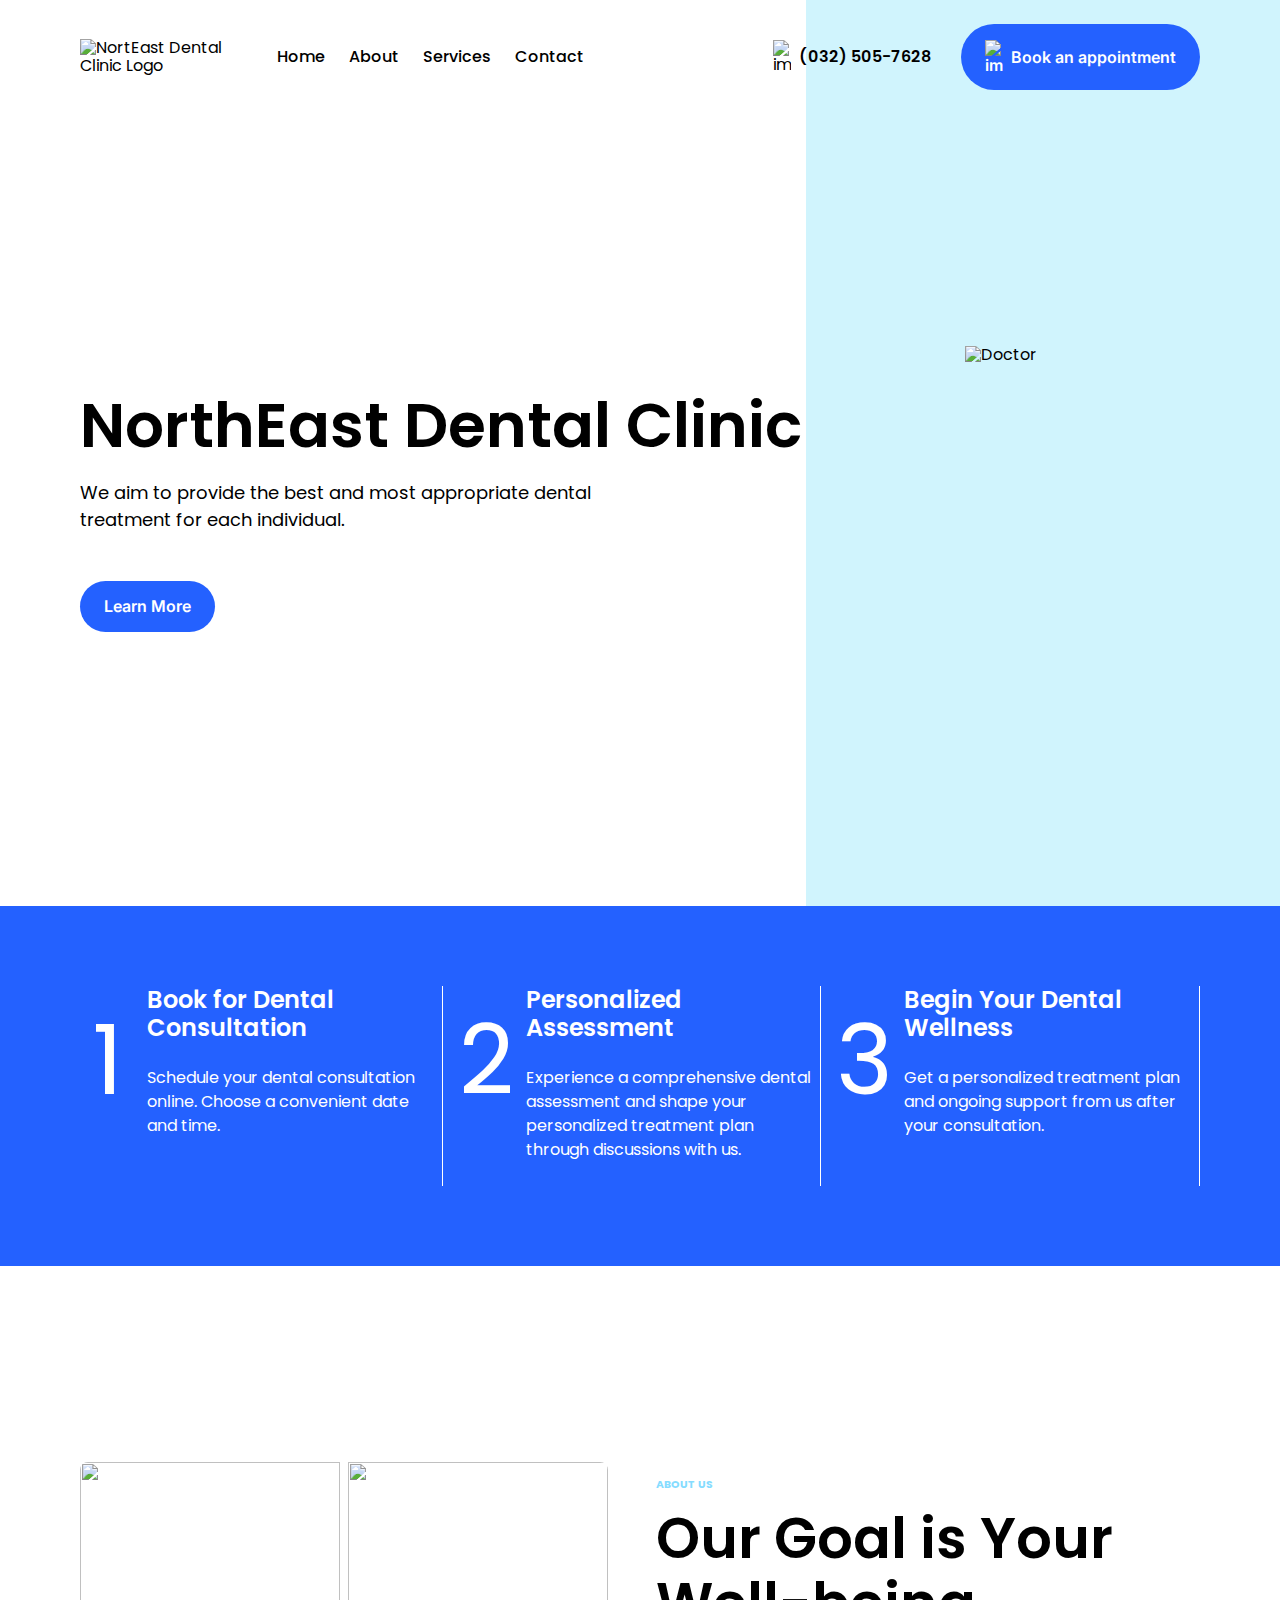
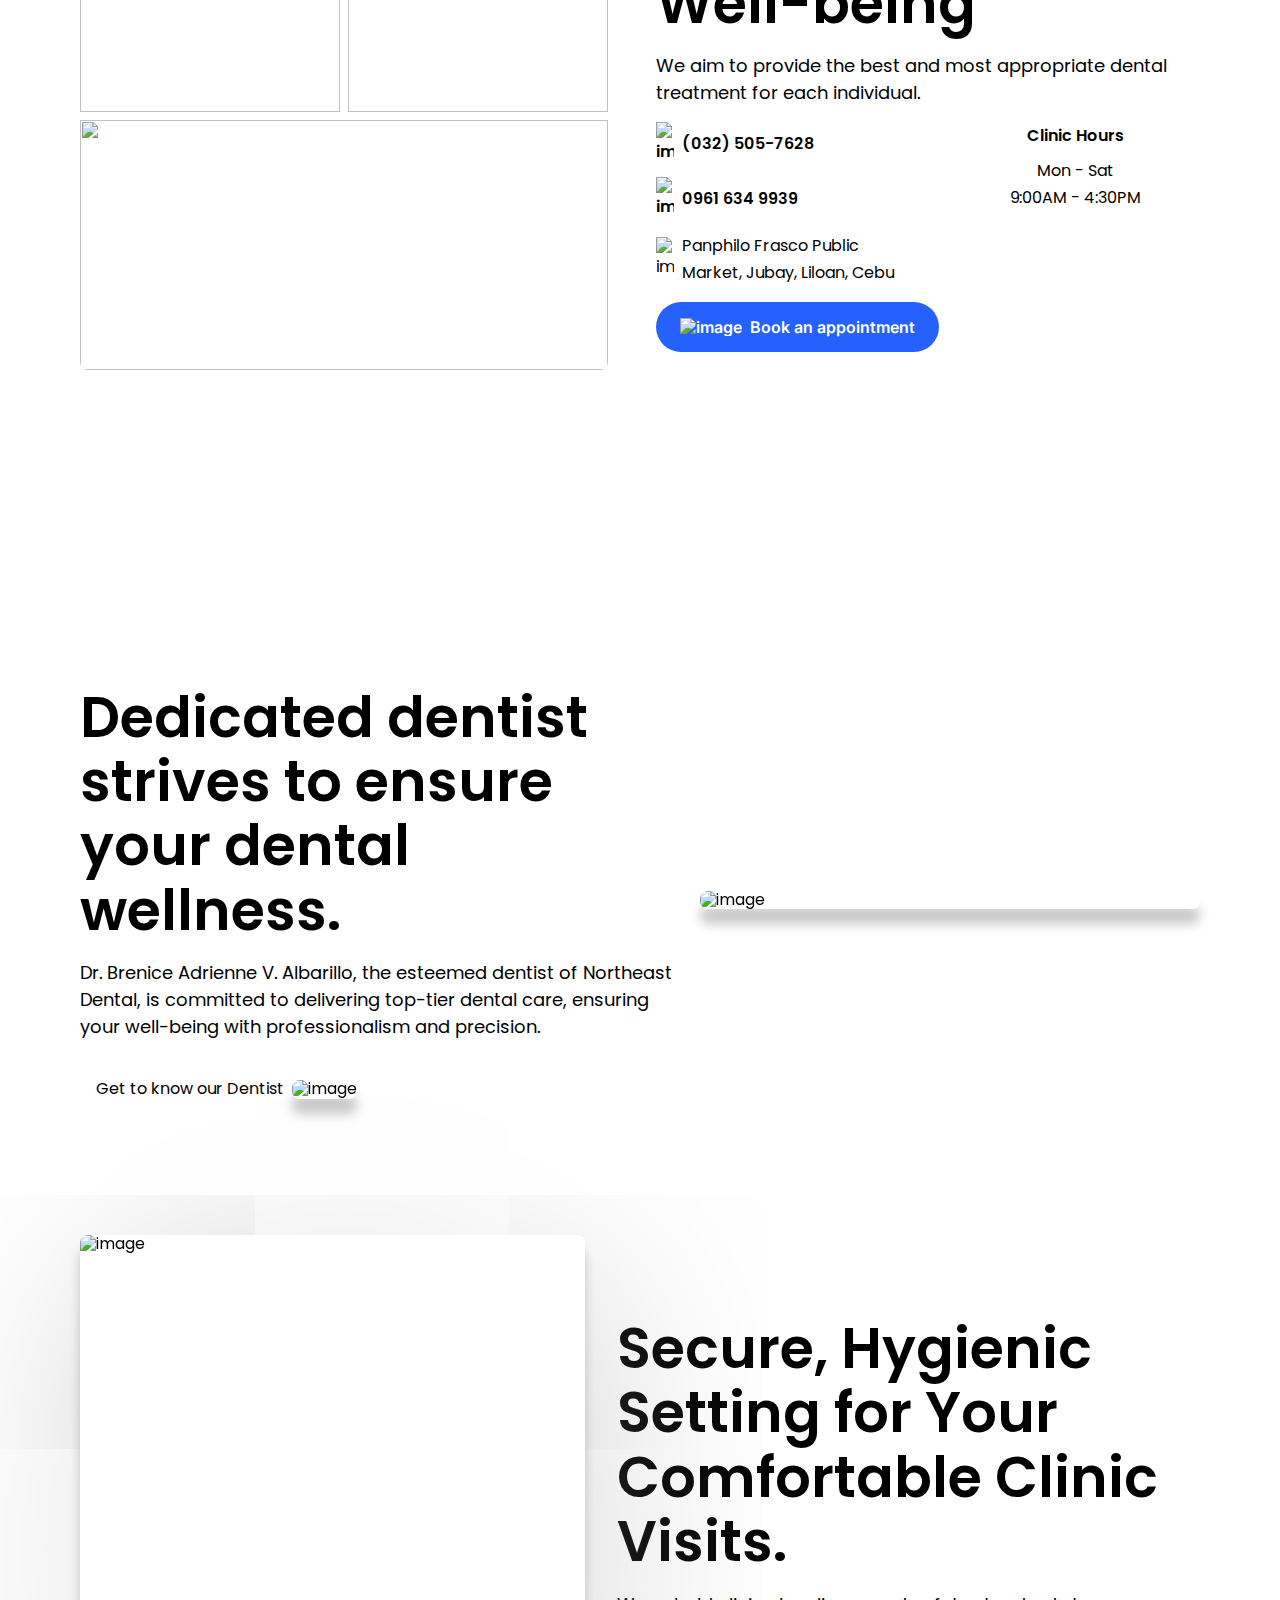
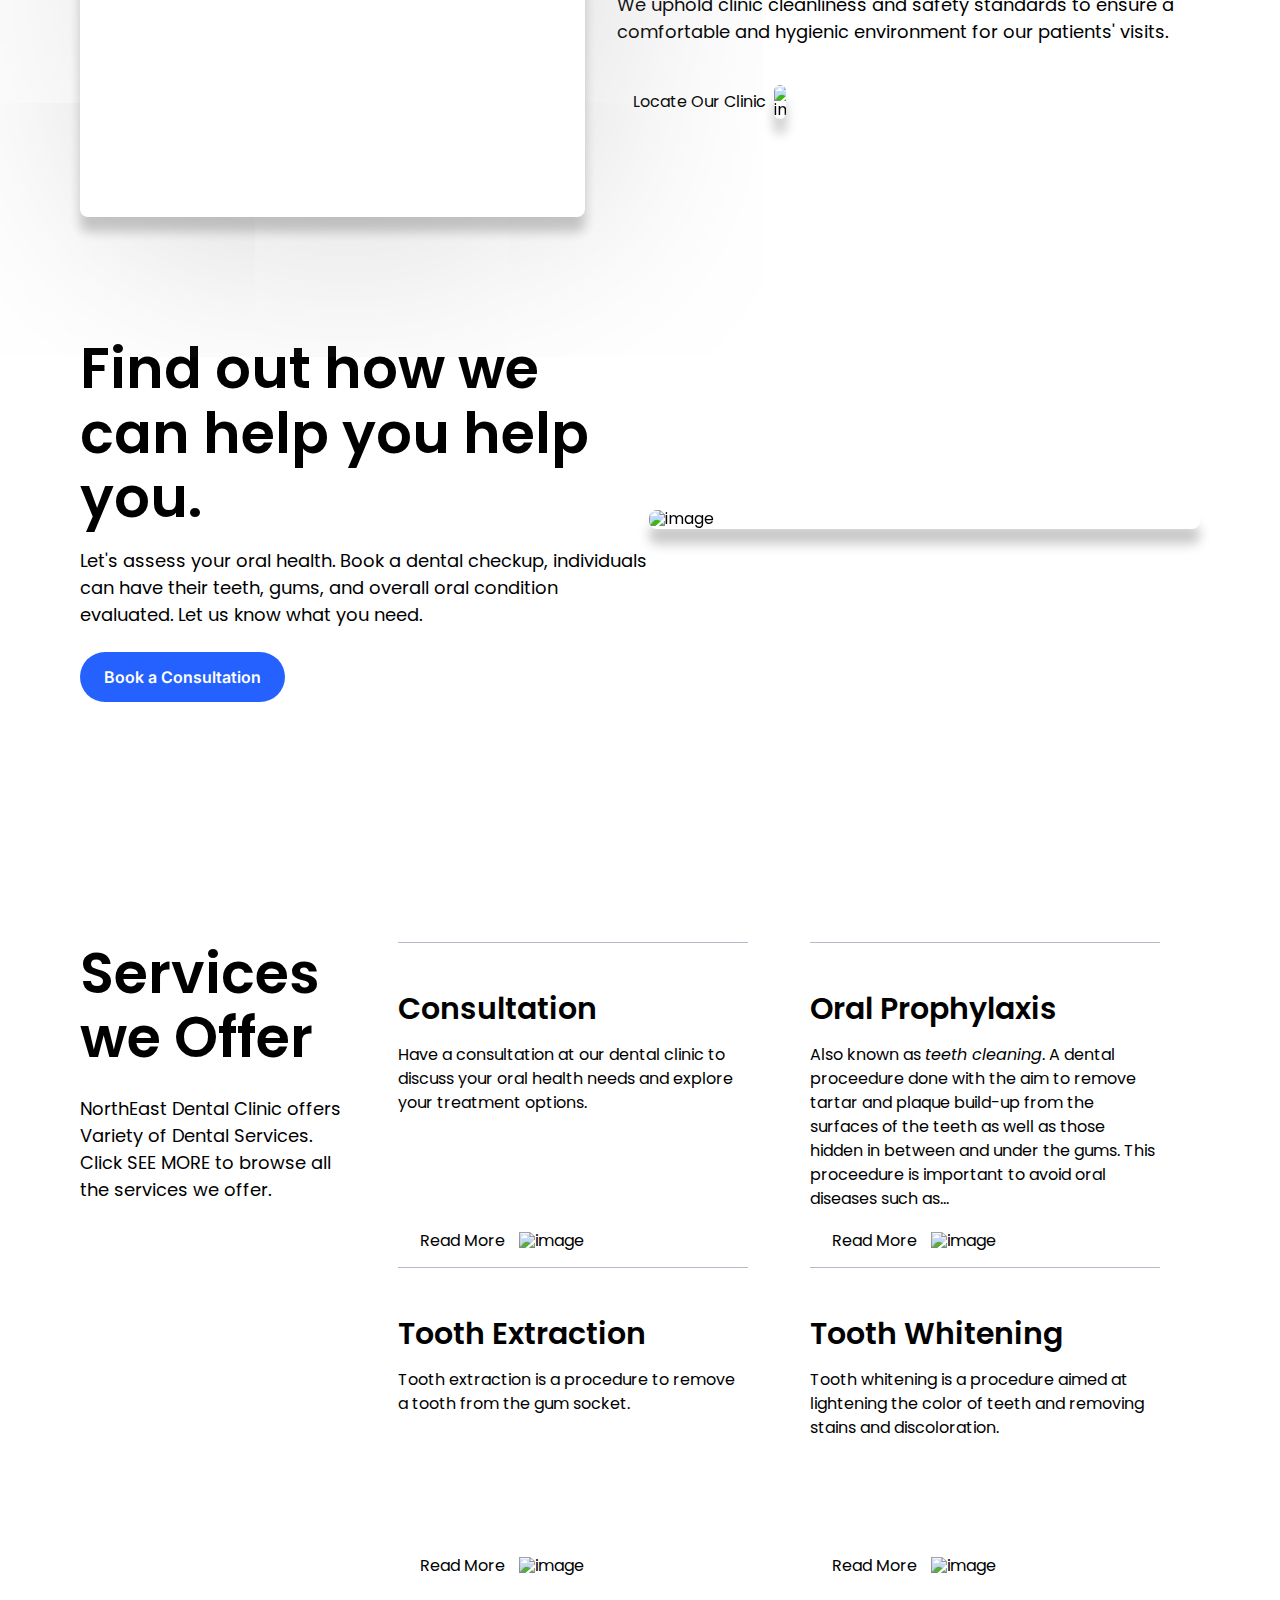
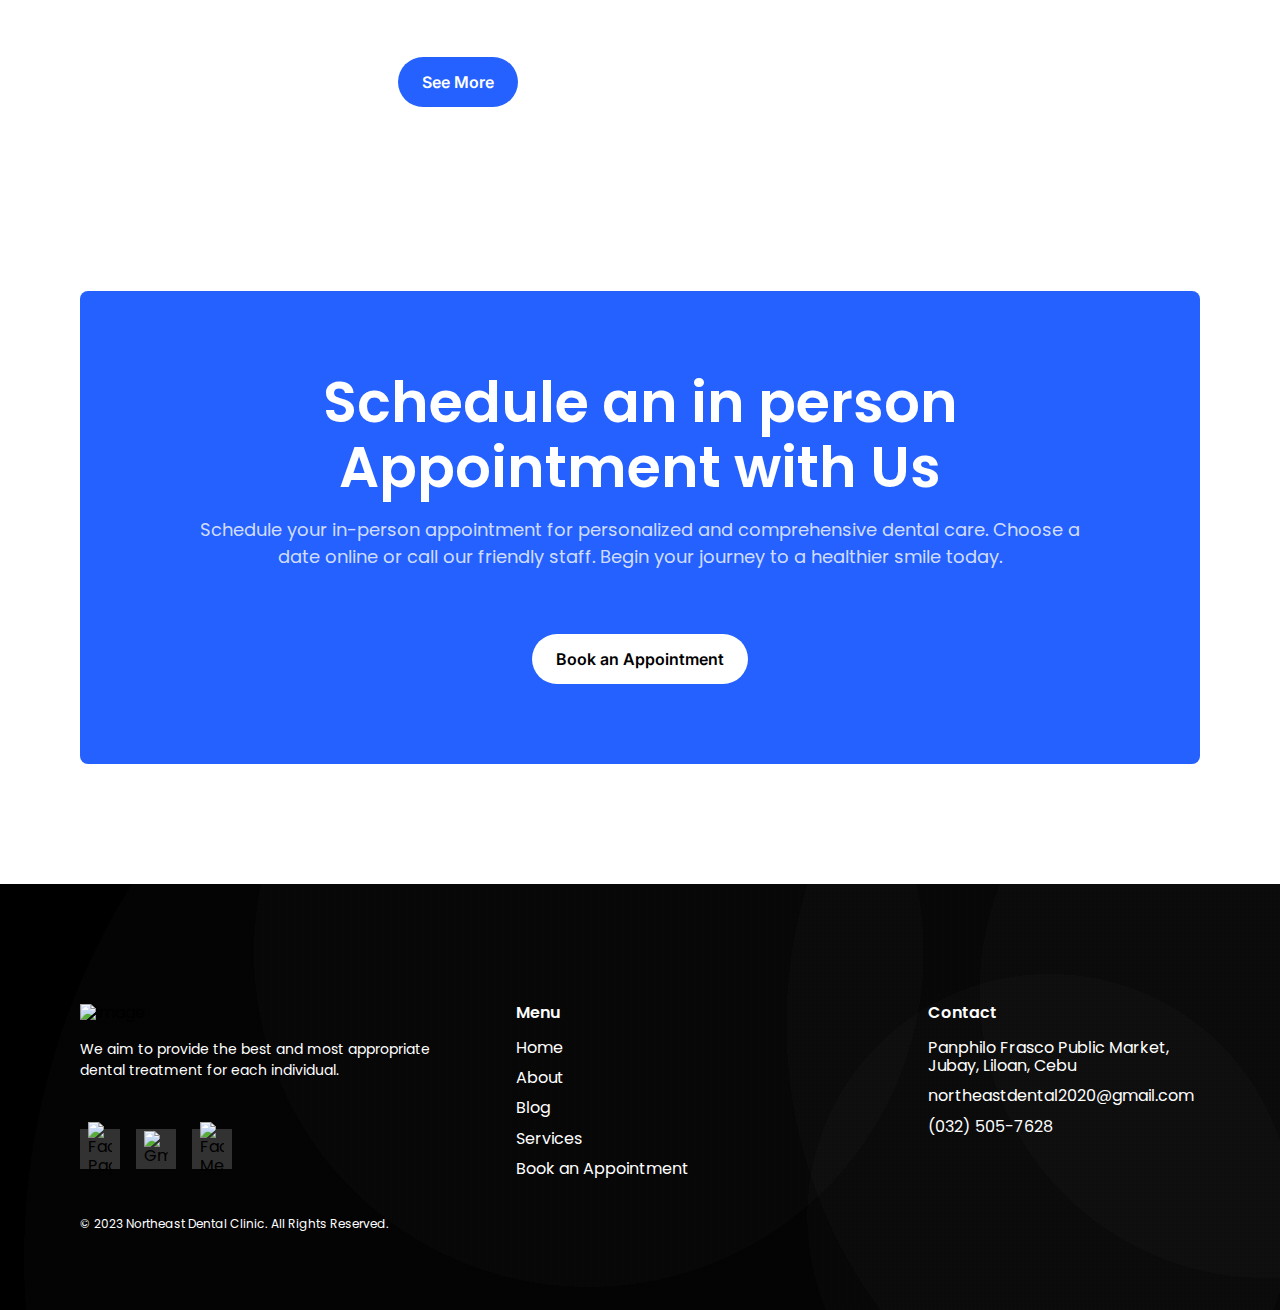
==== Services/index.html @ 4058bd89 "Add files via upload" ====
<!DOCTYPE html>
<html lang="en">

<head>
    <link rel="icon" type="image/x-icon" href="resources/Icons/Northeast-Dental-FavIcon-large.svg">
    <title>NorthEeast Dental Clinic</title>

    <meta name="viewport" content="width=device-width, initial-scale=1.0" />
    <meta charset="utf-8" />

    <meta property="og:title" content="NortEeast Dental Clinic">
    <meta property="og:description"
        content="We aim to provide the best and most appropriate dental treatment for each individual.">
    <!-- <meta property="og:image" content="URL to a large image">
      <meta property="og:url" content="URL of the page"> -->
    <meta property="og:type" content="website">

    <link rel="stylesheet" href="style.css" />

    <link rel="stylesheet"
        href="https://fonts.googleapis.com/css2?family=Inter:wght@100;200;300;400;500;600;700;800;900&amp;display=swap"
        data-tag="font" />
    <link rel="stylesheet"
        href="https://fonts.googleapis.com/css2?family=Poppins:ital,wght@0,100;0,200;0,300;0,400;0,500;0,600;0,700;0,800;0,900;1,100;1,200;1,300;1,400;1,500;1,600;1,700;1,800;1,900&amp;display=swap"
        data-tag="font" />
    <link rel="stylesheet" href="fontawesome-free-6.4.2-web/fontawesome-free-6.4.2-web/css/all.css">
    <style data-tag="reset-style-sheet">

    </style>
</head>

<body>
    <link href="index.css" rel="stylesheet" />
    <div class="home-container">
        <div class="home-background home-background1"></div>
        <header class="home-navbar">
            <div class="nav-left">
                <img alt="NortEast Dental Clinic Logo" src="resources/Branding/Northeast-logo1.svg" class="nav-logo" />
                <nav id="topNavbar" class="nav-links">
                    <a href="#home" class="nav-link">Home</a>
                    <a href="#about" class="nav-link">About</a>
                    <a href="#services" class="nav-link">Services</a>
                    <a href="#schedule" class="nav-link">Contact</a>
                </nav>
            </div>
            <div class="nav-right">
                <a href="tel:(032) 505-7628">
                    <button class="nav-right-phone-calendar button">
                        <img alt="image" src="resources/Icons/phone.svg" class="nav-right-image" />
                        <span class="nav-right-text">
                            <span>(032) 505-7628</span>
                            <br />
                        </span>
                    </button></a>
                <a href="https://www.facebook.com/northeastdental2020/services" target="_blank">
                    <button class="nav-right-phone-calendar button button-main">
                        <img alt="image" src="resources/Icons/calendar.svg" class="nav-right-image" />
                        <span class="nav-right-text">Book an appointment</span>
                    </button></a>
            </div>
            <div class="nav-burger-menu" onclick="toggleImageAndDiv()">
                <img src="resources/Icons/menu-burger-horizontal-svgrepo-com.svg" alt="" class="burger-icon">
            </div>
            <div class="home-mobile-menu">
                <div data-role="Nav" class="mobile-nav">

                    <nav data-role="Nav" class="mobile-links">
                        <a href="#home" class="nav-link" onclick="afterNavClick()">Home</a>
                        <a href="#about" class="nav-link" onclick="afterNavClick()">About Us</a>
                        <a href="#blog" class="nav-link" onclick="afterNavClick()">Blog</a>
                        <a href="#services" class="nav-link" onclick="afterNavClick()">Services</a>
                        <a href="#schedule" class="nav-link" onclick="afterNavClick()">Contact Us</a>

                    </nav>

                    <a href="https://www.facebook.com/northeastdental2020/services" target="_blank"><button
                            class="home-book1 button button-main" onclick="afterNavClick()">
                            <img alt="image" src="resources/Icons/calendar.svg" class="home-image09" />
                            <span class="home-text14">Book an appointment</span>
                        </button></a>
                </div>
            </div>
        </header>


        <section class="home-hero" id="home">

            <div class="home-main">
                <div class="home-content">
                    <div class="home-heading01">
                        <h1 class="home-header">NorthEast Dental Clinic</h1>
                        <p class="home-caption">
                            <span class="home-text">
                                We aim to provide the best and most appropriate dental
                                treatment for each individual.
                            </span>
                            <br />
                        </p>
                    </div>
                    <a href="#about"><button class="button button-main home-book2">
                            <span>Learn More</span>
                        </button></a>
                </div>
                <div class="doctor-image1">
                    <img alt="Doctor" src="resources/Doctors/doctor-image-1500w.png" class="home-image11"
                        style="height: 560px; width: auto; object-fit: cover;" />
                </div>
            </div>

            <div class="home-background"></div>
        </section>


        <div class="home-features">
            <div class="features-content">

                <div class="features-section quick-links features-root-class-name">
                    <div>
                        <span class="features-number">1</span>
                    </div>
                    <div class="features-steps">
                        <div class="features-heading">
                            <h3 class="features-header">
                                <span>Book for Dental Consultation</span>
                            </h3>
                        </div>
                        <p class="features-text">
                            <span>
                                Schedule your dental consultation online. Choose a
                                convenient date and time.
                            </span>
                        </p>
                        <div class="features-divider"></div>
                    </div>
                </div>
                <div class="features-section quick-links features-root-class-name">
                    <div>
                        <span class="features-number">2</span>
                    </div>
                    <div class="features-steps">
                        <div class="features-heading">
                            <h3 class="features-header">
                                <span>Personalized Assessment</span>
                            </h3>

                        </div>
                        <p class="features-text">
                            <span>
                                Experience a comprehensive dental assessment and shape your
                                personalized treatment plan through discussions with us.
                            </span>
                        </p>
                        <div class="features-divider"></div>
                    </div>
                </div>
                <div class="features-section quick-links features-root-class-name">

                    <div>
                        <span class="features-number">3</span>
                    </div>
                    <div class="features-steps">
                        <div class="features-heading">
                            <h3 class="features-header">
                                <span>Begin Your Dental Wellness</span>
                            </h3>

                        </div>
                        <p class="features-text">
                            <span>
                                Get a personalized treatment plan and ongoing support from
                                us after your consultation.
                            </span>
                        </p>

                        <div class="features-divider"></div>

                    </div>
                </div>
            </div>

        </div>

        <section class="home-about" id="about">
            <div class="about-content">
                <div class="left-about">
                    <div class="about-imgflex">
                        <div class="about-img1"> <img src="resources/external/docwithkid.png" alt=""> </div>
                        <div class="about-img2"><img src="resources/external/clinicpic.png" alt=""> </div>
                        <div class="about-img3"> <img src="resources/external/toothxray.png" alt=""></div>
                    </div>
                </div>
                <div class="right-about">
                    <h6 class="about-title">ABOUT US</h6>
                    <h1 class="about-header">Our Goal is Your Well-being</h1>
                    <p class="about-text">We aim to provide the best and most appropriate dental
                        treatment for each individual.</p>
                    <div class="office-summary">
                        <div class="contact-summary">
                            <ul>
                                <li class="nav-right-phone-calendar button"><img src="resources/Icons/phone.svg"
                                        class="call-icon" alt="image"><span>(032) 505-7628</span></li>
                                <li class="nav-right-phone-calendar button"><img
                                        src="resources/Icons/mobile-alt-1-svgrepo-com.svg" class="phone-icon"
                                        alt="image"><span>0961 634
                                        9939</span></li>
                                <li class="nav-right-phone-calendar button"><img
                                        src="resources/Icons/location-pin-alt-1-svgrepo-com.svg"
                                        class="location-pin-icon" alt="image"><span class="office-location">Panphilo
                                        Frasco Public Market, Jubay, Liloan, Cebu
                                    </span></li>
                            </ul>

                        </div>
                        <div class="office-hours">
                            <span class="schedule-header">Clinic Hours</span>
                            <ul>
                                <li class="schedule-days"><span>Mon - Sat</span></li>
                                <li class="schedule-time"><span>9:00AM - 4:30PM</span></li>

                            </ul>
                        </div>
                    </div>


                    <a href="https://www.facebook.com/northeastdental2020/services"><button
                            class="about-button button button-main">
                            <img alt="image" src="resources/Icons/calendar.svg" class="home-image07" />
                            <span class="book-text">Book an appointment</span>
                        </button></a>
                </div>
            </div>
        </section>

        <section class="home-blog" id="blog">
            <div class="blog01">
                <div class="blog-content">
                    <div class="blog-header">
                        <h2 class="blog-heading">
                            Dedicated dentist strives to ensure your dental wellness.
                        </h2>
                        <p class="blog-capton">
                            Dr. Brenice Adrienne V. Albarillo, the esteemed dentist of Northeast Dental, is committed to
                            delivering
                            top-tier dental care, ensuring your well-being with professionalism and precision.
                        </p>
                    </div>
                    <div class="read-more">
                        <span class="blog01-text ">Get to know our Dentist</span>
                        <img alt="image" src="resources/Icons/arrow-2.svg" class=".blog-arrow" />
                    </div>
                </div>
                <img alt="image" src="resources/external/docwithkid.png" class="blog01-image2" />
            </div>
            <div class="blog02">
                <div class="blog-content">
                    <div class="blog-header">
                        <h2 class="blog-heading">
                            Secure, Hygienic Setting for Your Comfortable Clinic Visits.
                        </h2>
                        <p class="blog-capton">
                            We uphold clinic cleanliness and safety standards to ensure a comfortable and hygienic
                            environment
                            for
                            our patients' visits.
                        </p>
                    </div>
                    <a href="https://www.google.com/maps/place/NORTHEAST+DENTAL+CLINIC/@10.4220157,123.9958472,18z/data=!4m14!1m7!3m6!1s0x33a9bd3fd2815af3:0x5f91a6b8f97bdb1d!2sNORTHEAST+DENTAL+CLINIC!8m2!3d10.4219761!4d123.9960618!16s%2Fg%2F11mvyq2wg2!3m5!1s0x33a9bd3fd2815af3:0x5f91a6b8f97bdb1d!8m2!3d10.4219761!4d123.9960618!16s%2Fg%2F11mvyq2wg2?hl=en-PH&entry=ttu"
                        target="_blank">
                        <div class="read-more">
                            <span class="home-text24">Locate Our Clinic</span>
                            <img alt="image" src="resources/Icons/arrow-2.svg" class="blog-arrow" />
                        </div>
                    </a>
                </div>
                <img alt="image" src="resources/external/clinicpic.png" class="home-image16" />
            </div>
            <div class="blog03">
                <div class="blog-content">
                    <div class="blog-header">
                        <h2 class="blog-heading">
                            Find out how we can help you help you.
                        </h2>
                        <p class="blog-capton">
                            Let's assess your oral health. Book a dental checkup, individuals can have their teeth,
                            gums, and
                            overall oral condition
                            evaluated. Let us know what you need.
                        </p>
                    </div>
                    <button class="button button-main home-book3">
                        <span>
                            <span>Book a Consultation</span>
                            <br />
                        </span>
                    </button>
                </div>
                <img alt="image" src="resources/external/toothxray.png" class="home-image17" />
            </div>

        </section>

<!------------------------ Mao ni ako gi usban arlu  --------------------->
    
        <script src="SeeMore.js"></script>
        <script src="PopUp.js"></script>

        <section class="home-practices1" id="services">
            <div class="home-heading08">
                <h2 class="home-text18">Services we Offer</h2>
                <p class="home-text19">
                    NorthEast Dental Clinic offers Variety of Dental Services. Click <span>SEE MORE</span> to browse all
                    the
                    services we offer.
                </p>
            </div>

            <div class="home-content02">
                <div class="home-grid1">
                    
                        <div class="home-practice-wrapper">
                            <div class="practice-practice">
                                <div class="practice-heading">
                                    <h3 class="practice-header"><span>Consultation</span></h3>
                                    <p class="practice-caption">
                                        <span>
                                            Have a consultation at our dental clinic to discuss your oral health needs
                                            and
                                            explore your
                                            treatment options.

                                        </span>
                                    </p>
                                </div>
                                <div onclick="togglePopup('backdrop1')" class="read-more">
                                    <button id="btnPop" >Read More</button>
                                    <img alt="image" src="resources/Icons/arrow-2.svg" class="practice-image" />
                                </div>
                            </div>
                            
                            <div id="backdrop1" class="backdrop">
                                <div id="moreContainer" class="more-container">
                                    <div class="xmark" onclick="closePopup('backdrop1')"><i class="fa-regular fa-circle-xmark"></i></div>
                                    <h2>Consultation</h2>
                                    <p>
                                        Consultation involves meeting with a dentist to discuss any dental concerns, examine your oral health, and receive professional advice or recommendations for treatment. It's an opportunity to address dental issues, ask questions, and create a plan tailored to your dental needs. During this session, the dentist may perform an examination, discuss treatment options, and outline potential procedures or preventive measures.
                                    </p>
                                    <h3 class="price">Price: P300.00 <br>
                                        Duration: 30 mins</h3>
                                   <img src="Services images/consultation.jpg" alt="Consultation">
                                </div>
                            </div>
                        </div>
                       
                    
                        <div class="home-practice-wrapper">
                            <div class="practice-practice">
                                <div class="practice-heading">
                                    <h3 class="practice-header">
                                        <span>Oral Prophylaxis</span>
                                    </h3>
                                    <p class="practice-caption">
                                        <span>
                                            Also known as <em><i>teeth cleaning</i></em>. A dental proceedure done with
                                            the aim
                                            to
                                            remove tartar and plaque build-up from the surfaces of the teeth as well as
                                            those hidden in between and under the gums. This proceedure is important to
                                            avoid oral diseases such as...
                                        </span>
                                    </p>
                                </div>
                                <div onclick="togglePopup('backdrop2')" class="read-more">
                                    <button id="btnPop" >Read More</button>
                                    <img alt="image" src="resources/Icons/arrow-2.svg" class="practice-image" />
                                </div>
                            </div>

                            <div id="backdrop2" class="backdrop">
                                <div id="moreContainer" class="more-container">
                                    <div class="xmark" onclick="closePopup('backdrop2')"><i class="fa-regular fa-circle-xmark"></i></div>
                                    <h2>Oral Prophylaxis</h2>
                                    <p>
                                        Oral prophylaxis, commonly known as teeth cleaning, is a professional dental procedure aimed at removing plaque, tartar, and stains from the teeth. It involves thorough cleaning of the teeth and gums to prevent cavities, gum disease, and other oral issues. This process typically includes scaling (removing hardened plaque or tartar) and polishing to leave the teeth clean, smooth, and free of debris. Regular oral prophylaxis is an essential part of maintaining good oral hygiene and preventing dental problems.
                                    </p>
                                    <h3 class="price">Price: P300.00 <br>
                                        Duration: 30 mins</h3>
                                   <img src="Services images/oral prophylaxis.jpg" alt="Oral Prophylaxis">
                                </div>
                            </div>
                        </div>
                                                   

                        <div class="home-practice-wrapper">
                            <div class="practice-practice">
                                <div class="practice-heading">
                                    <h3 class="practice-header">
                                        <span>Tooth Extraction</span>
                                    </h3>
                                    <p class="practice-caption">
                                        <span>
                                            Tooth extraction is a procedure to remove a tooth from the gum socket.
                                        </span>
                                    </p>
                                </div>
                                <div onclick="togglePopup('backdrop3')" class="read-more">
                                    <button id="btnPop" >Read More</button>
                                    <img alt="image" src="resources/Icons/arrow-2.svg" class="practice-image" />
                                </div>
                            </div>

                            <div id="backdrop3" class="backdrop">
                                <div id="moreContainer" class="more-container">
                                    <div class="xmark" onclick="closePopup('backdrop3')"><i class="fa-regular fa-circle-xmark"></i></div>
                                    <h2>Tooth Extraction</h2>
                                    <p>
                                        Tooth extraction is a dental procedure where a tooth is removed from its socket in the jawbone. This might be necessary if a tooth is severely damaged, decayed, infected, or causing crowding issues. The procedure is typically performed by a dentist or oral surgeon using specialized tools to carefully loosen and remove the tooth. After extraction, the area is often treated to promote healing, and the dentist might discuss options for replacing the extracted tooth if needed.
                                    </p>
                                    <h3 class="price">Price: P300.00 <br>
                                        Duration: 30 mins</h3>
                                   <img src="Services images/tooth extraction.jpg" alt="Tooth Extraction">
                                </div>
                            </div>
                        </div>

                        <div class="home-practice-wrapper">
                            <div class="practice-practice">
                                <div class="practice-heading">
                                    <h3 class="practice-header">
                                        <span>Tooth Whitening</span>
                                    </h3>
                                    <p class="practice-caption">
                                        <span>
                                            Tooth whitening is a procedure aimed at lightening the color of teeth and
                                            removing
                                            stains and
                                            discoloration.

                                        </span>
                                    </p>
                                </div>
                                <div onclick="togglePopup('backdrop4')" class="read-more">
                                    <button id="btnPop" >Read More</button>
                                    <img alt="image" src="resources/Icons/arrow-2.svg" class="practice-image" />
                                </div>
                            </div>

                            <div id="backdrop4" class="backdrop">
                                <div id="moreContainer" class="more-container">
                                    <div class="xmark" onclick="closePopup('backdrop4')"><i class="fa-regular fa-circle-xmark"></i></div>
                                    <h2>Tooth Whitening</h2>
                                    <p>
                                        Tooth whitening is a cosmetic dental procedure aimed at lightening the color of your teeth. It involves the use of bleaching agents, like hydrogen peroxide or carbamide peroxide, to remove stains and discoloration from the enamel and dentin of the teeth. This process can be done in-office by a dentist or at home using dentist-prescribed kits. Whitening can help improve the brightness of teeth affected by various factors like age, certain foods and drinks, smoking, or medications.
                                    </p>
                                    <h3 class="price">Price: P300.00 <br>
                                        Duration: 30 mins</h3>
                                   <img src="Services images/tooth whitening.jpg" alt="Tooth Whitening">
                                </div>
                            </div>
                        </div>


                        <span id="read-more-text">

                            <div class="home-practice-wrapper">
                                <div class="practice-practice">
                                    <div class="practice-heading">
                                        <h3 class="practice-header">
                                            <span>Dental Braces</span>
                                        </h3>
                                        <p class="practice-caption">
                                            <span>
                                                Dental braces are devices used in orthodontics that align and straighten
                                                teeth and
                                                help position
                                                them with regard to a
                                                person's bite, while also aiming to improve dental health.

                                            </span>
                                        </p>
                                    </div>
                                    <div onclick="togglePopup('backdrop5')" class="read-more">
                                        <button id="btnPop" >Read More</button>
                                        <img alt="image" src="resources/Icons/arrow-2.svg" class="practice-image" />
                                    </div>
                                </div>
    
                                <div id="backdrop5" class="backdrop">
                                    <div id="moreContainer" class="more-container">
                                        <div class="xmark" onclick="closePopup('backdrop5')"><i class="fa-regular fa-circle-xmark"></i></div>
                                        <h2>Dental Braces</h2>
                                        <p>
                                            Dental braces are orthodontic devices used to align and straighten teeth, correct bite issues, and improve overall dental health. They consist of metal brackets, wires, and elastic bands that apply gentle pressure to gradually move teeth into proper alignment. Braces are commonly used to fix overcrowded teeth, gaps, crookedness, or misaligned bites. There are different types of braces, including traditional metal braces, ceramic braces that blend with teeth, lingual braces placed on the inner side of teeth, and clear aligners like Invisalign, which are removable and less visible than traditional braces.
                                        </p>
                                        <h3 class="price">Price: P300.00 <br>
                                            Duration: 30 mins</h3>
                                       <img src="Services images/braces.jpg" alt="Dental Braces">
                                    </div>
                                </div>
                            </div>

                            <div class="home-practice-wrapper">
                                <div class="practice-practice">
                                    <div class="practice-heading">
                                        <h3 class="practice-header"><span>Dentures</span></h3>
                                        <p class="practice-caption">
                                            <span>
                                                Dentures are removable oral appliances that replace missing teeth. There are
                                                many
                                                types of
                                                dentures, including full,
                                                partial and implant-supported dentures.
                                            </span>
                                        </p>
                                    </div>
                                    <div onclick="togglePopup('backdrop6')" class="read-more">
                                        <button id="btnPop" >Read More</button>
                                        <img alt="image" src="resources/Icons/arrow-2.svg" class="practice-image" />
                                    </div>
                                </div>
    
                                <div id="backdrop6" class="backdrop">
                                    <div id="moreContainer" class="more-container">
                                        <div class="xmark" onclick="closePopup('backdrop6')"><i class="fa-regular fa-circle-xmark"></i></div>
                                        <h2>Dentures</h2>
                                        <p>
                                            Dentures are removable prosthetic devices used to replace missing teeth and surrounding tissues. They're custom-made to fit comfortably in your mouth and restore the appearance of a natural smile while enhancing chewing and speaking abilities. There are two main types: complete dentures, which replace all teeth in the upper or lower jaw, and partial dentures, which replace a few missing teeth and are attached to remaining natural teeth. Dentures can be made from various materials like acrylic, metal, or a combination of both.
                                        </p>
                                        <h3 class="price">Price: P300.00 <br>
                                            Duration: 30 mins</h3>
                                       <img src="Services images/dentures.jpg" alt="Dentures">
                                    </div>
                                </div>
                            </div>

                            <div class="home-practice-wrapper">
                                <div class="practice-practice">
                                    <div class="practice-heading">
                                        <h3 class="practice-header"><span>Periapical X-ray</span></h3>
                                        <p class="practice-caption">
                                            <span>
                                                Periapical X-ray shows your entire tooth, from the crown to the root tip.
                                                This type of X-ray helps to detect decay, gum
                                                disease, bone loss and any other abnormalities of your tooth or surrounding
                                                bone.

                                            </span>
                                        </p>
                                    </div>
                                    <div onclick="togglePopup('backdrop7')" class="read-more">
                                        <button id="btnPop" >Read More</button>
                                        <img alt="image" src="resources/Icons/arrow-2.svg" class="practice-image" />
                                    </div>
                                </div>
    
                                <div id="backdrop7" class="backdrop">
                                    <div id="moreContainer" class="more-container">
                                        <div class="xmark" onclick="closePopup('backdrop7')"><i class="fa-regular fa-circle-xmark"></i></div>
                                        <h2>Periapical X-Ray</h2>
                                        <p>
                                            A periapical X-ray in dentistry is a type of dental X-ray that captures images of a specific tooth or a small section of the mouth. It focuses on showing the entire tooth, from the crown to the root tip, as well as the surrounding bone structure. This type of X-ray helps dentists examine the root of the tooth, the bone around the tooth, and the overall dental structure. It's commonly used to detect issues such as dental abscesses, cysts, bone changes, and abnormalities in the tooth's root structure.
                                        </p>
                                        <h3 class="price">Price: P300.00 <br>
                                            Duration: 30 mins</h3>
                                       <img src="Services images/x-ray.jpg" alt="Periapical X-Ray">
                                    </div>
                                </div>
                            </div>
                            
                            <div class="home-practice-wrapper">
                                <div class="practice-practice">
                                    <div class="practice-heading">
                                        <h3 class="practice-header"><span>Cosmetic Veneers</span></h3>
                                        <p class="practice-caption">
                                            <span>
                                                Dental veneers are thin, tooth-colored shells that are attached to the front
                                                surface of teeth to improve their
                                                appearance.

                                            </span>
                                        </p>
                                    </div>
                                    <div onclick="togglePopup('backdrop8')" class="read-more">
                                        <button id="btnPop" >Read More</button>
                                        <img alt="image" src="resources/Icons/arrow-2.svg" class="practice-image" />
                                    </div>
                                </div>
    
                                <div id="backdrop8" class="backdrop">
                                    <div id="moreContainer" class="more-container">
                                        <div class="xmark" onclick="closePopup('backdrop8')"><i class="fa-regular fa-circle-xmark"></i></div>
                                        <h2>Cosmetics Veneers</h2>
                                        <p>
                                            Cosmetic veneers are thin, custom-made shells typically made from porcelain or composite resin. They're designed to cover the front surface of teeth to improve their appearance. Veneers can address various concerns such as discoloration, chips, gaps, or misalignment, providing a natural-looking and aesthetically pleasing smile. The process involves removing a small amount of enamel from the tooth's surface, taking impressions, and then bonding the veneers to the front of the teeth, resulting in a transformed smile with enhanced shape, color, and alignment.
                                        </p>
                                        <h3 class="price">Price: P300.00 <br>
                                            Duration: 30 mins</h3>
                                       <img src="Services images/veneers.jpg" alt="Veneers">
                                    </div>
                                </div>
                            </div>

                            <div class="home-practice-wrapper">
                                <div class="practice-practice">
                                    <div class="practice-heading">
                                        <h3 class="practice-header"><span>Crowns & Bridges</span></h3>
                                        <p class="practice-caption">
                                            <span>
                                                A bridge is a fixed dental restoration used to replace one or more missing
                                                teeth by joining an artificial tooth
                                                definitively to adjacent teeth or dental implants

                                            </span>
                                        </p>
                                    </div>
                                    <div onclick="togglePopup('backdrop9')" class="read-more">
                                        <button id="btnPop" >Read More</button>
                                        <img alt="image" src="resources/Icons/arrow-2.svg" class="practice-image" />
                                    </div>
                                </div>
    
                                <div id="backdrop9" class="backdrop">
                                    <div id="moreContainer" class="more-container">
                                        <div class="xmark" onclick="closePopup('backdrop9')"><i class="fa-regular fa-circle-xmark"></i></div>
                                        <h2>Crowns & Bridges</h2>
                                        <p>
                                            A crown or cap is a dental restoration that covers the exposed surface of a tooth to strengthen it or improve its appearance. 
                                        </p>
                                        <p>
                                            A bridge is a dental restoration to replace one or more missing teeth. It includes an artificial tooth or teeth which are fused to crowns on either side to provide support.
                                        </p>
                                        <h3 class="price">Price: P300.00 <br>
                                            Duration: 30 mins</h3>
                                       <img src="Services images/crowns.jpg" alt="Crowns & Bridges">
                                    </div>
                                </div>
                            </div>

                            <div class="home-practice-wrapper">
                                <div class="practice-practice">
                                    <div class="practice-heading">
                                        <h3 class="practice-header"><span>Impacted Tooth Surgery</span></h3>
                                        <p class="practice-caption">
                                            <span>
                                                Wisdom tooth extraction is a surgical procedure to remove one or more wisdom
                                                teeth the four permanent adult teeth
                                                located at the back corners of your mouth on the top and bottom.
                                            </span>
                                        </p>
                                    </div>
                                      <div onclick="togglePopup('backdrop10')" class="read-more">
                                    <button id="btnPop" >Read More</button>
                                    <img alt="image" src="resources/Icons/arrow-2.svg" class="practice-image" />
                                </div>
                            </div>

                            <div id="backdrop10" class="backdrop">
                                <div id="moreContainer" class="more-container">
                                    <div class="xmark" onclick="closePopup('backdrop10')"><i class="fa-regular fa-circle-xmark"></i></div>
                                    <h2>Impacted Tooth Surgery</h2>
                                    <p>
                                        Impacted tooth surgery is a procedure performed to remove a tooth that is unable to emerge properly through the gum due to obstruction or lack of space. This commonly happens with wisdom teeth, but it can occur with any tooth in the mouth.
                                     </p>
                                    <h3 class="price">Price: P300.00 <br>
                                        Duration: 30 mins</h3>
                                   <img src="Services images/impacted surgery.jpg" alt="Impacted Tooth Surgery">
                                </div>
                            </div>
                        </div>

                            <div class="home-practice-wrapper">
                                <div class="practice-practice">
                                    <div class="practice-heading">
                                        <h3 class="practice-header"><span>Root Canal Treatment</span></h3>
                                        <p class="practice-caption">
                                            <span>
                                                Root canal is a treatment to repair and save a badly damaged or infected
                                                tooth instead of removing it. The term "root
                                                canal" comes from cleaning of the canals inside a tooth's root.
                                            </span>
                                        </p>
                                    </div>
                                    <div onclick="togglePopup('backdrop11')" class="read-more">
                                        <button id="btnPop" >Read More</button>
                                        <img alt="image" src="resources/Icons/arrow-2.svg" class="practice-image" />
                                    </div>
                                </div>
    
                                <div id="backdrop11" class="backdrop">
                                    <div id="moreContainer" class="more-container">
                                        <div class="xmark" onclick="closePopup('backdrop11')"><i class="fa-regular fa-circle-xmark"></i></div>
                                        <h2>Root Canal Treatment</h2>
                                        <p>
                                            Root canal treatment, also known as endodontic therapy, is a dental procedure aimed at saving a severely infected or damaged tooth. It involves removing the infected or inflamed pulp (the soft tissue inside the tooth), cleaning and disinfecting the inside of the tooth, and then filling and sealing it.
                                        </p>
                                        <h3 class="price">Price: P300.00 <br>
                                            Duration: 30 mins</h3>
                                       <img src="Services images/root treatment.jpg" alt="Root Canal Treatment">
                                    </div>
                                </div>
                            </div>

                            <div class="home-practice-wrapper">
                                <div class="practice-practice">
                                    <div class="practice-heading">
                                        <h3 class="practice-header"><span>Fluoride Application</span></h3>
                                        <p class="practice-caption">
                                            <span>
                                                Topical fluorides strengthen teeth already present in the mouth, making them
                                                more decay resistant.
                                            </span>
                                        </p>
                                    </div>
                                    <div onclick="togglePopup('backdrop12')" class="read-more">
                                        <button id="btnPop" >Read More</button>
                                        <img alt="image" src="resources/Icons/arrow-2.svg" class="practice-image" />
                                    </div>
                                </div>
    
                                <div id="backdrop12" class="backdrop">
                                    <div id="moreContainer" class="more-container">
                                        <div class="xmark" onclick="closePopup('backdrop12')"><i class="fa-regular fa-circle-xmark"></i></div>
                                        <h2>Fluoride Application</h2>
                                        <p>
                                            Fluoride application in dental care involves the use of fluoride—a natural mineral—to strengthen teeth and prevent tooth decay. It's applied topically to the teeth in the form of a gel, foam, or varnish during a dental visit.
                                        </p>
                                        <h3 class="price">Price: P300.00 <br>
                                            Duration: 30 mins</h3>
                                       <img src="Services images/fluoride app.jpg" alt="Fluoride Application">
                                    </div>
                                </div>
                            </div>

                            <div class="home-practice-wrapper">
                                <div class="practice-practice">
                                    <div class="practice-heading">
                                        <h3 class="practice-header"><span>Dental Filling <span></h3>
                                        <p class="practice-caption">
                                            <span>
                                                To treat a cavity your dentist will remove the decayed portion of the tooth
                                                and then "fill" the area on the tooth where
                                                the decayed material once lived.
                                            </span>
                                        </p>
                                    </div>
                                        <div onclick="togglePopup('backdrop13')" class="read-more">
                                        <button id="btnPop" >Read More</button>
                                        <img alt="image" src="resources/Icons/arrow-2.svg" class="practice-image" />
                                    </div>
                                </div>

                                <div id="backdrop13" class="backdrop">
                                    <div id="moreContainer" class="more-container">
                                        <div class="xmark" onclick="closePopup('backdrop13')"><i class="fa-regular fa-circle-xmark"></i></div>
                                        <h2>Dental Filling</h2>
                                        <p>
                                            A dental filling is a restorative treatment used to repair a tooth that has been damaged by decay or a minor fracture. The process involves removing the decayed or affected portion of the tooth and filling the cavity with a material to restore its function, shape, and integrity.
                                        </p>
                                        <h3 class="price">Price: P300.00 <br>
                                            Duration: 30 mins</h3>
                                    <img src="Services images/fillling.jpg" alt="Dental Filling">
                                    </div>
                                </div>
                            </div>
                        
                    </span>
                </div>
                <button id="see-more-btn" onclick="toggleContent()" class="button button-main">
                        See More                           
                </button>
            </div>
        </section>
<!----------------------------------------------------------------------------->
        

        <section id="schedule" class="home-schedule">
            <div class="home-content07">
                <div class="home-header15">
                    <h2 class="home-heading13">
                        Schedule an in person Appointment with Us
                    </h2>
                    <p class="home-caption8">
                        Schedule your in-person appointment for personalized and comprehensive dental care. Choose a
                        date online
                        or call our friendly
                        staff.
                        <!-- <br> -->
                        Begin your journey to a healthier smile today.
                    </p>
                </div>
                <div class="home-types">
                    <button class="home-book-person button button-main button-white">
                        <span>Book an Appointment</span>
                    </button>
                </div>
            </div>
        </section>

        <section class="home-footer">
            <div class="footer-max">
                <div class="footer-left">
                    <div class="footer-logo">

                        <img alt="image" src="resources/Branding/Northeast-logo7-whitefont.svg"
                            class="footer-logo-img" />

                        <p class="footer-logo-text">
                            We aim to provide the best and most appropriate dental
                            treatment for each individual.
                        </p>
                    </div>
                    <div class="footer-socials">
                        <div class="social">
                            <a href="https://www.facebook.com/northeastdental2020" target="_blank"><img
                                    alt="Facebook Page" src="resources/Icons/facebook.svg" class="social-image" /></a>
                        </div>
                        <div class="social">
                            <a href="https://www.facebook.com/northeastdental2020" target="_blank"><img alt="Gmail"
                                    src="resources/Icons/gmail-icon.svg" class="social-image" /></a>
                        </div>
                        <div class="social">
                            <a href="https://www.facebook.com/messages/t/638418486786663" target="_blank"><img
                                    alt="Facebook Messenger" src="resources/Icons/messenger-fill-svgrepo-com.svg"
                                    alt="Messenger" class="social-image" /></a>
                        </div>
                    </div>
                    <div class="footer-legal">
                        <span class="home-copyright">
                            © 2023 Northeast Dental Clinic. All Rights Reserved.
                        </span>
                        <!-- <span class="legal-link">Privacy Policy</span>
            <span class="legal-link">Terms of Use</span> -->
                    </div>
                </div>
                <div class="footer-right">
                    <div class="footer-right01">
                        <span class="footer-header">Menu</span>
                        <div class="footer-links">
                            <span class="footer-link"><a href="#home">Home</a></span>
                            <span class="footer-link"><a href="#about">About</a></span>
                            <span class="footer-link"><a href="#blog">Blog</a></span>
                            <span class="footer-link"><a href="#services">Services</a></span>
                            <span class="footer-link"><a href="#schedule">Book an Appointment</a></span>
                        </div>
                    </div>
                    <!-- <div class="home-list2">
            <span class="home-header17">Resources</span>
            <div class="home-links2">
              <span class="home-link10">Patients' Gallery</span>
              <span class="home-link11">Doctor</span>
            </div>
          </div> -->
                    <div class="footer-right02">
                        <span class="footer-header">Contact</span>
                        <div class="footer-links">
                            <span class="footer-link">
                                Panphilo Frasco Public Market, Jubay, Liloan, Cebu
                            </span>
                            <a href="mailto:northeastdental2020@gmail.com?subject=Main" class="footer-link">
                                northeastdental2020@gmail.com
                            </a>
                            <a href="tel:(032) 505-7628" class="footer-link">
                                (032) 505-7628
                            </a>
                        </div>
                    </div>
                </div>
                <div class="home-legal1">
                    <!-- <div class="home-row">
                    <span class="legal-link">Privacy Policy</span>
                    <span class="legal-link">Terms of Use</span>
                </div> -->
                    <span class="home-copyright5">
                        © 2023 Northeast Dental Clinic. All Rights Reserved.
                    </span>
                </div>
            </div>
        </section>

    </div>

    <script src="./scripts/navEffects.js" defer></script>
</body>


</html>
---- Services/style.css ----
html {
  line-height: 1.15;
  min-width: 470px;
  font-family: Poppins;
}

body {
  margin: 0;
}

* {
  box-sizing: border-box;
  border-width: 0;
  border-style: solid;
  /* outline: 1px solid red; */
}

p,
li,
ul,
pre,
div,
h1,
h2,
h3,
h4,
h5,
h6,
figure,
blockquote,
figcaption {
  margin: 0;
  padding: 0;
}

ul {
  list-style-type: none;
}

button {
  background-color: transparent;
}

button,
input,
optgroup,
select,
textarea {
  font-family: inherit;
  font-size: 100%;
  line-height: 1.15;
  margin: 0;
}

button,
select {
  text-transform: none;
}

button,
[type="button"],
[type="reset"],
[type="submit"] {
  -webkit-appearance: button;
  appearance: button;
}

button::-moz-focus-inner,
[type="button"]::-moz-focus-inner,
[type="reset"]::-moz-focus-inner,
[type="submit"]::-moz-focus-inner {
  border-style: none;
  padding: 0;
}

button:-moz-focus,
[type="button"]:-moz-focus,
[type="reset"]:-moz-focus,
[type="submit"]:-moz-focus {
  outline: 1px dotted ButtonText;
}

a {
  color: inherit;
  text-decoration: inherit;
}

input {
  padding: 2px 4px;
}

img {
  display: block;
}

html {
  scroll-behavior: smooth;
}

:root {
  --dl-color-gray-500: #595959;
  --dl-color-gray-700: #999999;
  --dl-color-gray-900: #d9d9d9;
  --dl-size-size-large: 144px;
  --dl-size-size-small: 48px;
  --dl-color-danger-300: #a22020;
  --dl-color-danger-500: #bf2626;
  --dl-color-danger-700: #e14747;
  --dl-color-gray-black: #000000;
  --dl-color-gray-white: #ffffff;
  --dl-size-size-medium: 96px;
  --dl-size-size-xlarge: 192px;
  --dl-size-size-xsmall: 16px;
  --dl-color-primary-100: #003eb3;
  --dl-color-primary-300: #0074f0;
  --dl-color-primary-500: #14a9ff;
  --dl-color-primary-700: #85dcff;
  --dl-color-success-300: #199033;
  --dl-color-success-500: #32a94c;
  --dl-color-success-700: #4cc366;
  --dl-size-size-xxlarge: 288px;
  --dl-size-size-maxwidth: 1400px;
  --dl-radius-radius-round: 50%;
  --dl-space-space-halfunit: 8px;
  --dl-space-space-sixunits: 96px;
  --dl-space-space-twounits: 32px;
  --dl-radius-radius-radius2: 2px;
  --dl-radius-radius-radius4: 4px;
  --dl-radius-radius-radius8: 8px;
  --dl-space-space-fiveunits: 80px;
  --dl-space-space-fourunits: 64px;
  --dl-space-space-threeunits: 48px;
  --dl-space-space-oneandhalfunits: 24px;
  --dl-space-space-unit: 16px;
  --dl-space-space-oneunit: 12px;

  --black-background-gradient-1: radial-gradient(
      circle at 99% 33%,
      hsla(235, 0%, 48%, 0.03) 0%,
      hsla(235, 0%, 48%, 0.03) 37%,
      transparent 37%,
      transparent 100%
    ),
    radial-gradient(
      circle at 46% 16%,
      hsla(235, 0%, 48%, 0.03) 0%,
      hsla(235, 0%, 48%, 0.03) 43%,
      transparent 43%,
      transparent 100%
    ),
    radial-gradient(
      circle at 99% 25%,
      hsla(235, 0%, 48%, 0.03) 0%,
      hsla(235, 0%, 48%, 0.03) 22%,
      transparent 22%,
      transparent 100%
    ),
    radial-gradient(
      circle at 57% 88%,
      hsla(235, 0%, 48%, 0.03) 0%,
      hsla(235, 0%, 48%, 0.03) 86%,
      transparent 86%,
      transparent 100%
    ),
    radial-gradient(
      circle at 82% 78%,
      hsla(235, 0%, 48%, 0.03) 0%,
      hsla(235, 0%, 48%, 0.03) 22%,
      transparent 22%,
      transparent 100%
    ),
    linear-gradient(90deg, rgb(0, 0, 0), rgb(0, 0, 0));
}

.button-main {
  gap: var(--dl-space-space-halfunit);
  color: rgb(255, 255, 255);
  cursor: pointer;
  display: flex;
  font-style: normal;
  transition: 0.3s;
  align-items: center;
  font-family: Inter;
  font-weight: 600;
  padding-top: var(--dl-space-space-unit);
  padding-left: var(--dl-space-space-oneandhalfunits);
  border-radius: 56px;
  padding-right: var(--dl-space-space-oneandhalfunits);
  flex-direction: row;
  padding-bottom: var(--dl-space-space-unit);
  justify-content: center;
  background-color: rgb(36, 97, 255);
}
.button-main:hover {
  opacity: 0.75;
}

.quick-links {
  gap: var(--dl-space-space-oneunit);
  width: 100%;
  cursor: pointer;
  display: flex;
  transition: 0.3s;
  align-items: flex-start;
  border-color: #ffffff;
  flex-direction: column;
  border-right-width: 1px;
}
.quick-links:hover {
  opacity: 0.5;
}

.read-more {
  gap: var(--dl-space-space-halfunit);
  cursor: pointer;
  display: flex;
  transition: 0.3s;
  align-items: center;
  flex-direction: row;
  /* position: absolute;
  bottom: 0; */
  margin: var(--dl-space-space-unit);
}
.read-more:hover {
  opacity: 0.5;
}
.button-white {
  color: #000000;
  background-color: #ffffff;
}

.social {
  width: 40px;
  cursor: pointer;
  height: 40px;
  display: flex;
  padding: var(--dl-space-space-halfunit);
  transition: 0.3s;
  align-items: center;
  flex-direction: column;
  justify-content: center;
  background-color: rgba(236, 233, 234, 0.2);
}
.social:hover {
  opacity: 0.5;
}
.legal-link {
  color: rgb(255, 255, 255);
  cursor: pointer;
  font-size: 12px;
  transition: 0.3s;
}
.legal-link:hover {
  opacity: 0.5;
}

@keyframes fade-in-left {
  0% {
    opacity: 0;
    transform: translateX(-20px);
  }

  100% {
    opacity: 1;
    transform: translateX(0);
  }
}
---- Services/index.css ----
.home-container {
  width: 100%;
  display: flex;
  overflow: auto;
  min-height: 100vh;
  align-items: center;
  flex-direction: column;
  scroll-behavior: smooth;
}

.home-hero {
  width: 100%;
  height: 88vh;
  display: flex;
  position: relative;
  align-items: center;
  flex-direction: column;
}

header {
  position: relative;
  z-index: 1000;
  width: 100%;
  display: flex;
  max-width: 1440px;
  align-items: center;
  padding-top: var(--dl-space-space-oneandhalfunits);
  padding-left: var(--dl-space-space-fiveunits);
  padding-right: var(--dl-space-space-fiveunits);
  padding-bottom: var(--dl-space-space-oneandhalfunits);
  justify-content: space-between;
}

.nav-left {
  gap: var(--dl-space-space-twounits);
  display: flex;
  align-items: center;
  justify-content: center;
}
.nav-logo {
  width: 165px;
  object-fit: cover;
}

.nav-links {
  gap: var(--dl-space-space-oneandhalfunits);
  display: flex;
  align-items: center;
  justify-content: center;
}

.nav-link {
  cursor: pointer;
  font-style: normal;
  transition: 0.3s;
  font-weight: 500;
  line-height: 24px;
  text-decoration: none;
}
.nav-link:hover {
  opacity: 0.5;
}
.nav-link.active {
  color: var(--dl-color-primary-500);
}

.nav-right {
  gap: var(--dl-space-space-oneandhalfunits);
  display: flex;
  align-items: center;
  flex-direction: row;
  justify-content: center;
}

.nav-right-phone-calendar {
  gap: var(--dl-space-space-halfunit);
  cursor: pointer;
  display: flex;
  align-items: center;
  border-width: 0px;
  flex-direction: row;
  justify-content: center;
}

.nav-right-image,
.phone-icon,
.call-icon,
.location-pin-icon {
  width: 18px;
  object-fit: cover;
}

.nav-right-text {
  font-style: normal;
  font-weight: 600;
  line-height: 24px;
}

.nav-burger-menu {
  display: flex;
  padding: var(--dl-space-space-unit);
  border-radius: var(--dl-radius-radius-round);
  background-color: #2461ff;

  display: none;
  align-items: center;
  justify-content: center;
  transition: opacity 0.5s ease-in-out;
}

.hide-element {
  display: none;
}

.burger-icon {
  width: var(--dl-size-size-xsmall);
  height: var(--dl-size-size-xsmall);
}

.home-mobile-menu {
  position: fixed;
  top: 103.45px;
  right: 0;
  padding-right: var(--dl-space-space-fiveunits);
  display: none;
  height: 100vh;
  z-index: 99;
  flex-direction: column;
  justify-content: space-between;
  opacity: 0;
  transform: translateX(100%);
  transition: opacity 0.5s ease-in-out, transform 0.5s ease-in-out;
}

.home-mobile-menu.fade-in {
  opacity: 1;
  transform: translateX(0);
}

.home-mobile-menu.fade-out {
  opacity: 0;
  transform: translateX(100%);
}

.mobile-nav {
  display: flex;
  flex-direction: column;
  z-index: 99;
  max-width: 1440px;
  align-items: end;
  margin: 0 0;
  padding-left: var(--dl-space-space-fiveunits);
  padding-right: var(--dl-space-space-oneandhalfunits);
  justify-content: space-between;
}

.mobile-links > * {
  padding: var(--dl-space-space-unit) var(--dl-space-space-fiveunits);
  margin-bottom: var(--dl-space-space-unit);
  flex: 0 0 auto;
  display: flex;
  align-items: center;
  flex-direction: column;
  justify-content: center;
  background: rgba(230, 230, 230, 0.247);
  border-radius: var(--dl-space-space-unit);
}

.home-main {
  flex: 1;
  width: 100%;
  display: flex;
  z-index: 98;
  max-width: 1440px;
  align-items: stretch;
  padding-left: var(--dl-space-space-fiveunits);
  flex-direction: row;
  justify-content: space-between;
}

.home-content {
  gap: var(--dl-space-space-threeunits);
  display: flex;
  align-items: flex-start;
  padding-top: var(--dl-space-space-oneandhalfunits);
  flex-direction: column;
  padding-bottom: var(--dl-space-space-oneandhalfunits);
  justify-content: center;
}

.home-heading01 {
  gap: var(--dl-space-space-unit);
  display: flex;
  align-items: flex-start;
  flex-direction: column;
  justify-content: center;
}

.home-header {
  width: 100%;
  font-size: 62px;
  max-width: 750px;
  font-style: normal;
  font-weight: 600;
  line-height: 74px;
}

.home-caption {
  width: 100%;
  font-size: 18px;
  max-width: 600px;
  line-height: 27px;
}

.doctor-image1 {
  flex: 1;
  display: flex;
  align-items: flex-end;
  padding-right: var(--dl-space-space-fiveunits);
  flex-direction: row;
  justify-content: center;
}

.home-background {
  right: 0px;
  width: 37%;
  bottom: 0px;
  height: 100%;
  display: flex;
  position: absolute;
  align-items: flex-start;
  flex-direction: column;
  justify-content: flex-end;
  background-color: #d0f4fd;
  /* background-color: var(--dl-color-primary-700); */
}
.home-features {
  width: 100%;
  display: flex;
  z-index: 100;
  align-items: center;
  padding-top: var(--dl-space-space-fiveunits);
  flex-direction: row;
  padding-bottom: var(--dl-space-space-fiveunits);
  justify-content: center;
  background-color: #2461ff;
}
.features-content {
  gap: var(--dl-space-space-unit);
  flex: 1;
  display: flex;
  max-width: 1440px;

  padding-left: var(--dl-space-space-fiveunits);
  padding-right: var(--dl-space-space-fiveunits);
  flex-direction: row;
}
.features-section {
  position: relative;
  display: flex;
  flex-direction: row;
}
.features-steps {
  display: flex;
  gap: var(--dl-space-space-oneandhalfunits);
  flex-direction: column;
}
.features-number {
  color: var(--dl-color-gray-white);
  font-size: var(--dl-size-size-medium);
  align-items: center;
  justify-content: center;
  height: 150px;
  width: 55px;
  display: flex;
}
.features-heading {
  gap: var(--dl-space-space-unit);
  display: flex;
  align-items: center;
  flex-direction: row;
}
.features-header {
  color: rgb(255, 255, 255);
  font-size: 24px;
  font-style: normal;
  font-weight: 600;
}

.features-text {
  color: rgb(255, 255, 255);
  width: 100%;
  max-width: 300px;
  line-height: 24px;
}

.home-about {
  width: 100%;
  height: 100vh;
  display: flex;
  position: relative;
  align-items: center;
  flex-direction: column;
}

.about-content {
  gap: var(--dl-space-space-threeunits);
  flex: 1;
  width: 100%;
  min-height: 100vh;
  display: flex;
  z-index: 98;
  max-width: 1440px;
  align-items: stretch;
  padding-left: var(--dl-space-space-fiveunits);
  padding-right: var(--dl-space-space-fiveunits);
  flex-direction: row;
  justify-content: space-between;
}

.left-about {
  min-width: 520px;
  display: flex;
  align-items: center;
  flex-direction: row;
  justify-content: space-between;
}
.about-imgflex {
  gap: var(--dl-space-space-halfunit);
  display: flex;
  flex-wrap: wrap;

  justify-content: center;
  align-items: center;
  border-radius: var(--dl-space-space-halfunit);
  overflow: hidden;
}
.about-imgflex > * {
  width: 250px;
  height: 250px;
  object-fit: cover;
}
.about-imgflex > div > img {
  width: 100%;
  height: 100%;
  object-fit: cover;
}

.about-img1 {
  flex: 1 1 250px;
}
.about-img2 {
  flex: 1 1 250px;
}
.about-img3 {
  flex: 1 1 500px;
}

.right-about {
  gap: var(--dl-space-space-unit);
  display: flex;
  align-items: flex-start;
  flex-direction: column;
  justify-content: center;
}

.about-title {
  color: var(--dl-color-primary-700);
}
.about-header {
  font-size: 56px;
  font-style: normal;
  font-weight: 600;
}

.about-text {
  width: 100%;
  font-size: 18px;
  max-width: 600px;
  line-height: 27px;
}

.office-summary {
  gap: var(--dl-space-space-threeunits);
  width: 100%;
  display: flex;
  align-items: stretch;
}
.contact-summary {
  width: 100%;
  max-width: 250px;
  line-height: 27px;
}
.contact-summary > * {
  display: flex;
  flex-direction: column;
  align-items: flex-start;
  gap: var(--dl-space-space-oneunit);
}
.office-location {
  min-width: 220px;
}
.office-hours {
  flex-direction: column;
  display: flex;
  width: 100%;
  max-width: 250px;
  min-width: 132px;
  line-height: 27px;
  align-items: center;
  gap: var(--dl-space-space-halfunit);
}
.office-hours ul li {
  flex-direction: column;
  display: flex;
  align-items: center;
}

.contact-summary ul > :nth-child(1),
.contact-summary ul > :nth-child(2),
.schedule-header {
  font-weight: 600;
}
.home-blog {
  gap: 120px;
  width: 100%;
  display: flex;
  max-width: 1440px;
  align-items: center;
  padding-top: 120px;
  padding-left: var(--dl-space-space-fiveunits);
  padding-right: var(--dl-space-space-fiveunits);
  flex-direction: column;
  padding-bottom: 120px;
}
.home-blog img {
  border-radius: var(--dl-space-space-halfunit);
  filter: contrast(120%);
  filter: brightness(80%);
  filter: saturate(150%);
  box-shadow: 13px 19px 255px -60px rgba(155, 155, 155, 1),
    0px 15px 12px 0px rgba(0, 0, 0, 0.22),
    0px 15px 12px -82px rgba(0, 0, 0, 0.22),
    0px -6px 25px -255px rgba(0, 0, 0, 0.22);
}

.blog01 {
  width: 100%;
  display: flex;
  align-items: center;
  flex-direction: row;
  justify-content: space-between;
}

.blog-content {
  gap: var(--dl-space-space-oneandhalfunits);
  display: flex;
  align-items: flex-start;
  flex-direction: column;
  justify-content: flex-start;
}
.blog-header {
  gap: var(--dl-space-space-unit);
  display: flex;
  align-items: flex-start;
  flex-direction: column;
  justify-content: flex-start;
}
.blog-heading {
  font-size: 56px;
  max-width: 600px;
  font-style: normal;
  font-weight: 600;
}
.blog-capton {
  font-size: 18px;
  max-width: 600px;
  line-height: 27px;
}
.blog-text {
  font-style: normal;
  font-weight: 600;
  line-height: 24px;
}

.blog-arrow {
  width: 12px;
  object-fit: cover;
}
.blog01-image2 {
  width: 500px;
  object-fit: cover;
}

.blog02 {
  gap: var(--dl-space-space-twounits);
  width: 100%;
  display: flex;
  align-items: center;
  flex-direction: row-reverse;
  justify-content: space-between;
}
.blog02-content {
  gap: var(--dl-space-space-oneandhalfunits);
  display: flex;
  align-items: flex-start;
  flex-direction: column;
  justify-content: flex-start;
}
.blog-header {
  gap: var(--dl-space-space-unit);
  display: flex;
  align-items: flex-start;
  flex-direction: column;
  justify-content: flex-start;
}

.blog-heading {
  font-size: 56px;
  max-width: 600px;
  align-self: flex-start;
  font-style: normal;
  font-weight: 600;
}

.home-image16 {
  width: 520px;
  object-fit: cover;
  aspect-ratio: 52/60;
}
.home-image17 {
  width: 580px;
  object-fit: cover;
}

.blog03 {
  width: 100%;
  display: flex;
  align-items: center;
  flex-direction: row;
  justify-content: space-between;
}

.home-practices1 {
  gap: var(--dl-space-space-threeunits);
  width: 100%;
  display: flex;
  max-width: 1440px;
  align-items: flex-start;
  padding-top: 120px;
  padding-left: var(--dl-space-space-fiveunits);
  padding-right: 120px;
  flex-direction: row;
  padding-bottom: 120px;
  margin-bottom: 5%;
}
.home-heading08 {
  gap: var(--dl-space-space-oneandhalfunits);
  display: flex;
  align-items: center;
  flex-direction: column;
  justify-content: center;
}
.home-text18 {
  font-size: 56px;
  font-style: normal;
  font-weight: 600;
}
.home-text19 {
  width: 100%;
  font-size: 18px;
  min-width: 270px;
  max-width: 385px;
  align-self: flex-start;
  line-height: 27px;
 
}
.home-content02 {
  gap: var(--dl-space-space-fourunits);
  display: flex;
  align-items: flex-start;
  flex-direction: column;
}
.home-grid1 {
  display: flex;
  flex-wrap: wrap;
  justify-content: space-between; /* Adjust as needed */
  align-items: stretch; /* Ensures children stretch to match height */
}
.home-practice-wrapper {
  
  text-decoration: none;
}
.practice-practice {
  gap: var(--dl-space-space-oneandhalfunits);
  display: flex;
  position: relative;
  align-items: flex-start;
  padding-top: var(--dl-space-space-threeunits);
  border-color: #b4b9c6;
  flex-direction: column;
  border-top-width: 1px;
}
.practice-heading {
  gap: var(--dl-space-space-unit);
  display: flex;
  align-items: flex-start;
  flex-direction: column;
  height: 200px;
  max-width: 350px;
}
.practice-header {
  font-size: 30px;
  font-style: normal;
  font-weight: 600;
  line-height: 36px;
}
.practice-caption {
  max-width: 385px;
  line-height: 24px;
}
.practice-text {
  font-style: normal;
  font-weight: 600;
  line-height: 24px;
  bottom: 0;
}
#read-more-text{
  display: none;
}

.home-schedule {
  width: 100%;
  display: flex;
  max-width: 1440px;
  align-items: center;
  padding-left: var(--dl-space-space-fiveunits);
  padding-right: var(--dl-space-space-fiveunits);
  flex-direction: column;
  padding-bottom: 120px;
  justify-content: center;
}
.home-content07 {
  gap: var(--dl-space-space-fourunits);
  width: 100%;
  display: flex;
  padding: var(--dl-space-space-fiveunits);
  align-items: center;
  flex-direction: column;
  background-color: #2461ff;
  border-radius: var(--dl-space-space-halfunit);
}
.home-header15 {
  gap: var(--dl-space-space-unit);
  display: flex;
  align-items: center;
  flex-direction: column;
}
.home-heading13 {
  color: rgb(255, 255, 255);
  font-size: 56px;
  max-width: 800px;
  font-style: normal;
  text-align: center;
  font-weight: 600;
}
.home-caption8 {
  color: rgba(255, 255, 255, 0.8);
  font-size: 18px;
  max-width: 900px;
  text-align: center;
  line-height: 27px;
}
.home-types {
  gap: var(--dl-space-space-unit);
  display: flex;
  align-items: center;
  flex-direction: row;
}
.home-book-person {
  text-decoration: none;
}

.home-footer {
  width: 100%;
  display: flex;
  position: relative;
  align-items: center;
  flex-direction: column;
  background-image: var(--black-background-gradient-1);
}

.footer-max {
  width: 100%;
  max-width: 1440px;
  display: flex;

  flex-direction: row;

  justify-content: space-between;

  padding-top: 120px;
  padding-left: var(--dl-space-space-fiveunits);
  padding-right: var(--dl-space-space-fiveunits);
  padding-bottom: var(--dl-space-space-fiveunits);
}
.footer-left {
  gap: var(--dl-space-space-threeunits);
  display: flex;
  align-items: flex-start;
  padding-right: var(--dl-space-space-threeunits);
  flex-direction: column;
}
.footer-logo {
  gap: var(--dl-space-space-unit);
  display: flex;
  max-width: 400px;
  align-items: flex-start;
  flex-direction: column;
}
.footer-logo-img {
  width: 165px;
  object-fit: cover;
}
.footer-logo-text {
  color: rgb(255, 255, 255);
  font-size: 14px;
  line-height: 21px;
}
.footer-socials {
  gap: var(--dl-space-space-unit);
  display: flex;
  max-width: 400px;
  align-items: flex-start;
  flex-direction: row;
}
.social-image {
  width: 24px;
  object-fit: cover;
}

.footer-legal {
  gap: var(--dl-space-space-threeunits);
  width: 100%;
  display: flex;
  align-items: flex-start;
  flex-direction: row;
}
.home-copyright {
  color: rgb(255, 255, 255);
  font-size: 12px;
}
.footer-right {
  gap: 140px;
  display: flex;
  align-items: flex-start;
  flex-direction: row;
}
.footer-right > * {
  gap: var(--dl-space-space-unit);
  flex: 1;
  width: 100%;
  display: flex;
  align-items: flex-start;
  flex-direction: column;
}
/* .home-list3 {
  gap: var(--dl-space-space-unit);
  flex: 1;
  display: flex;
  align-items: flex-start;
  flex-direction: column;
} */
.footer-header {
  color: rgb(255, 255, 255);
  font-style: normal;
  font-weight: 600;
}
.footer-links {
  gap: 12px;
  width: 100%;
  display: flex;
  align-items: flex-start;
  flex-direction: column;
}
.footer-link {
  color: rgb(255, 255, 255);
  cursor: pointer;
  transition: 0.3s;
}
.footer-link:hover {
  opacity: 0.5;
}
.home-legal1 {
  gap: var(--dl-space-space-threeunits);
  width: 100%;
  display: none;
  align-items: flex-start;
  flex-direction: row;
}
.home-row {
  display: flex;
}
.home-copyright5 {
  color: rgb(255, 255, 255);
  font-size: 12px;
}

@media (max-width: 1105px) {
  .home-hero {
    flex: 1;
    height: 0px;
  }

  .nav-right,
  .nav-links {
    display: none;
  }

  .nav-burger-menu {
    display: flex;
    padding: var(--dl-space-space-unit);
    border: 2px solid var(--dl-color-gray-white);
    border-radius: var(--dl-radius-radius-round);
    background-color: #2461ff;
    cursor: pointer;
    fill: white;
    cursor: pointer;
    position: fixed;
    right: var(--dl-size-size-small);
  }

  .home-main {
    flex-direction: column;
  }

  .home-content {
    padding-top: 0px;
    padding-bottom: 0px;
  }

  .home-header {
    max-width: 75%;
  }
  .home-caption {
    max-width: 75%;
  }
  .home-text {
    max-width: 75%;
  }
  .doctor-image1 {
    flex: 0 0 auto;
    align-items: flex-end;
    padding-right: var(--dl-space-space-twounits);
    justify-content: flex-end;
    z-index: 100;
  }
  .home-background {
    left: 0px;
    width: 100%;
    bottom: 0;
    height: 55%;
    position: absolute;
    justify-content: flex-end;
    z-index: -1;
  }
  .home-background1 {
    display: none;
  }

  .home-features {
    padding-top: var(--dl-space-space-fourunits);
    flex-direction: row;
    padding-bottom: var(--dl-space-space-fourunits);
  }
  .features-content {
    flex-direction: column;
    gap: var(--dl-space-space-fourunits);
  }
  .features-content > * {
    gap: var(--dl-space-space-threeunits);
  }
  .features-root-class-name {
    align-self: stretch;
  }

  .left-about {
    min-width: 420px;
  }

  .about-imgflex > * {
    width: 200px;
    height: 200px;
  }

  .about-img1 {
    flex: 1 1 200px;
  }
  .about-img2 {
    flex: 1 1 200px;
  }
  .about-img3 {
    flex: 1 1 400px;
  }
  .home-blog {
    gap: var(--dl-space-space-threeunits);
  }
  .blog01 {
    gap: var(--dl-space-space-twounits);
    align-items: flex-start;
    flex-direction: column;
    justify-content: flex-start;
  }
  .blog02 {
    gap: var(--dl-space-space-twounits);
    align-items: flex-start;
    flex-direction: column;
    justify-content: flex-start;
  }
  .blog03 {
    gap: var(--dl-space-space-twounits);
    align-items: flex-start;
    flex-direction: column;
    justify-content: flex-start;
  }
  .blog01-image2,
  .home-image17,
  .home-image16 {
    width: 100%;
  }

  .home-practices1 {
    flex-direction: column;
  }

  .home-schedule {
    padding-left: 0px;
    padding-right: 0px;
  }

  .home-footer > * {
    gap: 100px;
    align-items: flex-start;
    flex-direction: column;
    justify-content: flex-start;
  }
  .footer-left {
    padding-right: 0px;
  }
  .home-legal1 {
    gap: var(--dl-space-space-twounits);
    display: flex;
    flex-direction: column;
  }
  .home-row {
    gap: var(--dl-space-space-oneandhalfunits);
  }
  .home-copyright {
    display: none;
  }
  .footer-right {
    gap: 50px;
  }
}

@media (max-width: 991px) {
  .features-section {
    border-right-width: 0px;
  }
  .features-divider {
    width: 80px;
    height: 1px;
    display: flex;
    border-color: #ffffff;
    border-width: 0px;
    background-color: #ffffff;
  }

  .about-content {
    flex: 1;
    align-items: center;
    flex-direction: column;
    justify-content: center;
  }
  .left-about {
    min-width: 420px;
    width: 100%;
    /* align-items: center; */
    /* display: flex; */
    justify-content: center;
  }
}

@media (max-width: 767px) {
  .home-navbar {
    padding-left: var(--dl-space-space-oneandhalfunits);
    padding-right: var(--dl-space-space-oneandhalfunits);
    padding-bottom: var(--dl-space-space-unit);
  }
  .nav-burger-menu {
    right: var(--dl-size-size-xsmall);
  }

  .home-header {
    font-size: 32px;
    max-width: 70%;
    line-height: 38px;
  }
  .home-caption {
    font-size: 16px;
    max-width: 70%;
    line-height: 24px;
  }
  .home-text {
    font-size: 16px;
    max-width: 70%;
    line-height: 24px;
  }

  .features-header {
    font-size: 20px;
    line-height: 24px;
  }
  .features-content {
    gap: var(--dl-space-space-halfunit);
  }
  .features-text,
  .about-text {
    font-size: 14px;
    line-height: 21px;
  }
  .features-divider {
    border: 2px dashed rgba(120, 120, 120, 0.4);
    display: none;
  }

  .about-header {
    font-size: 30px;
  }

  .home-blog {
    padding-top: var(--dl-space-space-fourunits);
    padding-left: var(--dl-space-space-oneandhalfunits);
    padding-right: var(--dl-space-space-oneandhalfunits);
    padding-bottom: var(--dl-space-space-fourunits);
  }
  .blog-content {
    gap: var(--dl-space-space-unit);
  }
  .blog-heading {
    font-size: 30px;
    line-height: 36px;
  }
  .blog-capton {
    font-size: 14px;
    max-width: 80%;
    line-height: 21px;
  }

  .home-practices1 {
    padding-top: var(--dl-space-space-fourunits);
    padding-left: var(--dl-space-space-oneandhalfunits);
    padding-right: var(--dl-space-space-oneandhalfunits);
    padding-bottom: var(--dl-space-space-fourunits);
  }
  .home-heading08 {
    gap: var(--dl-space-space-unit);
  }
  .home-text18 {
    font-size: 30px;
    line-height: 36px;
  }
  .home-content02 {
    gap: var(--dl-space-space-threeunits);
    width: 100%;
  }
  .home-grid1 {
    gap: var(--dl-space-space-twounits);
    width: 100%;
    grid-template-columns: repeat(1, 1fr);
  }
  .practice-practice {
    padding-top: var(--dl-space-space-oneandhalfunits);
  }
  .practice-header {
    font-size: 20px;
    line-height: 24px;
  }
  .practice-caption {
    font-size: 14px;
    line-height: 21px;
  }

  .home-schedule {
    padding-bottom: var(--dl-space-space-fourunits);
  }
  .home-content07 {
    gap: var(--dl-space-space-twounits);
    padding-top: var(--dl-space-space-fourunits);
    padding-left: var(--dl-space-space-oneandhalfunits);
    padding-right: var(--dl-space-space-oneandhalfunits);
    padding-bottom: var(--dl-space-space-fourunits);
  }
  .home-heading13 {
    font-size: 30px;
    line-height: 36px;
  }
  .home-caption8 {
    font-size: 14px;
    line-height: 21px;
  }
  .home-types {
    gap: var(--dl-space-space-oneandhalfunits);
  }
  .home-book-person {
    width: 80%;
  }

  .home-footer > * {
    padding-top: var(--dl-space-space-fourunits);
    padding-left: var(--dl-space-space-oneandhalfunits);
    padding-right: var(--dl-space-space-oneandhalfunits);
    padding-bottom: var(--dl-space-space-threeunits);
  }
  .home-image27 {
    width: 110px;
  }
  .footer-logo-text {
    font-size: 12px;
    line-height: 18px;
  }
}
@media (max-width: 610px) {
  .footer-right {
    flex-direction: column;
    gap: 50px;
  }
}
@media (max-width: 505px) {
  .home-navbar {
    padding: var(--dl-space-space-unit);
  }
  .home-mobile-menu {
    padding: 16px;
  }

  .home-content {
    padding-right: var(--dl-space-space-oneandhalfunits);
  }
  .home-caption {
    max-width: 100%;
  }
  .home-text {
    max-width: 100%;
  }
  .features-content {
    padding-left: var(--dl-space-space-oneandhalfunits);
    padding-right: var(--dl-space-space-oneandhalfunits);
  }
}

/************* Kani akong gipuno sa css *************/

.backdrop{
  background-color: rgba(0, 0, 0, 0.7);
  position: fixed;
  top:-150%;
  left: 50%;
  opacity: 0;
  transform: translate(-50%,-50%) scale(1);
  transition: top 0ms ease-in-out 200ms,
              opacity 200ms ease-in-out 0ms,
              transform 200ms ease-in-out 0ms ;
  width: 100%;
  height: 100%;
 
}
.more-container{
  background-color: white;
  display: block;
  position: fixed;
  top: 50%;
  left: 10%;
  opacity: 1;
  transform: translate(-10%,-50%);
 
  width: 100%;
  height: 70%;
 
  font-family: Arial, Helvetica, sans-serif;
  font-size: 25px;
}
.backdrop.active{
  z-index: 2;
  top: 50%;
  opacity: 1;
  transform: translate(-50% ,-50%) scale(1);
  transition: top 0ms ease-in-out 0ms,
              opacity 200ms ease-in-out 0ms,
              transform 350ms ease-in-out 0ms;
}
#btnPop{
  cursor: pointer;
}
.more-container h2{
  display: block;
  margin-top: 60px;
  text-align: center;
  width: 60%;
  font-size: 56px;
  
  font-style: normal;
  font-weight: 600;
}
.more-container p{
  display: block;
  
  margin: 30px;
  font-size: 25px;
  width: 55%;
  line-height: 27px;

}
.price{
  display: block;
  width: 55%;
  margin: 30px;
}

.xmark i{
  position: absolute;
  top: 5px;
  left: 10px;
  font-size: 30px;
  cursor: pointer;
}
.more-container img{
  position: fixed;
  right: 10px;
  top: 15px;
  border-radius: 5px;
  height: 90%;
  width: 40%;
}
@media (max-width: 800px){
  .more-container{
      height: 80%;
      display: block;
  }
  .more-container h2,.price{
      width: 100%;
  }
  .more-container p{
      width: 90%;
      margin-right: 90px;
  }
  .more-container img{
      display: none;
  }
}
@media (max-width:365px) {
  .more-container{
      height: 90%;
  }
}
@media (max-width:307px){
  .more-container{
      height: 95%;
  }
}
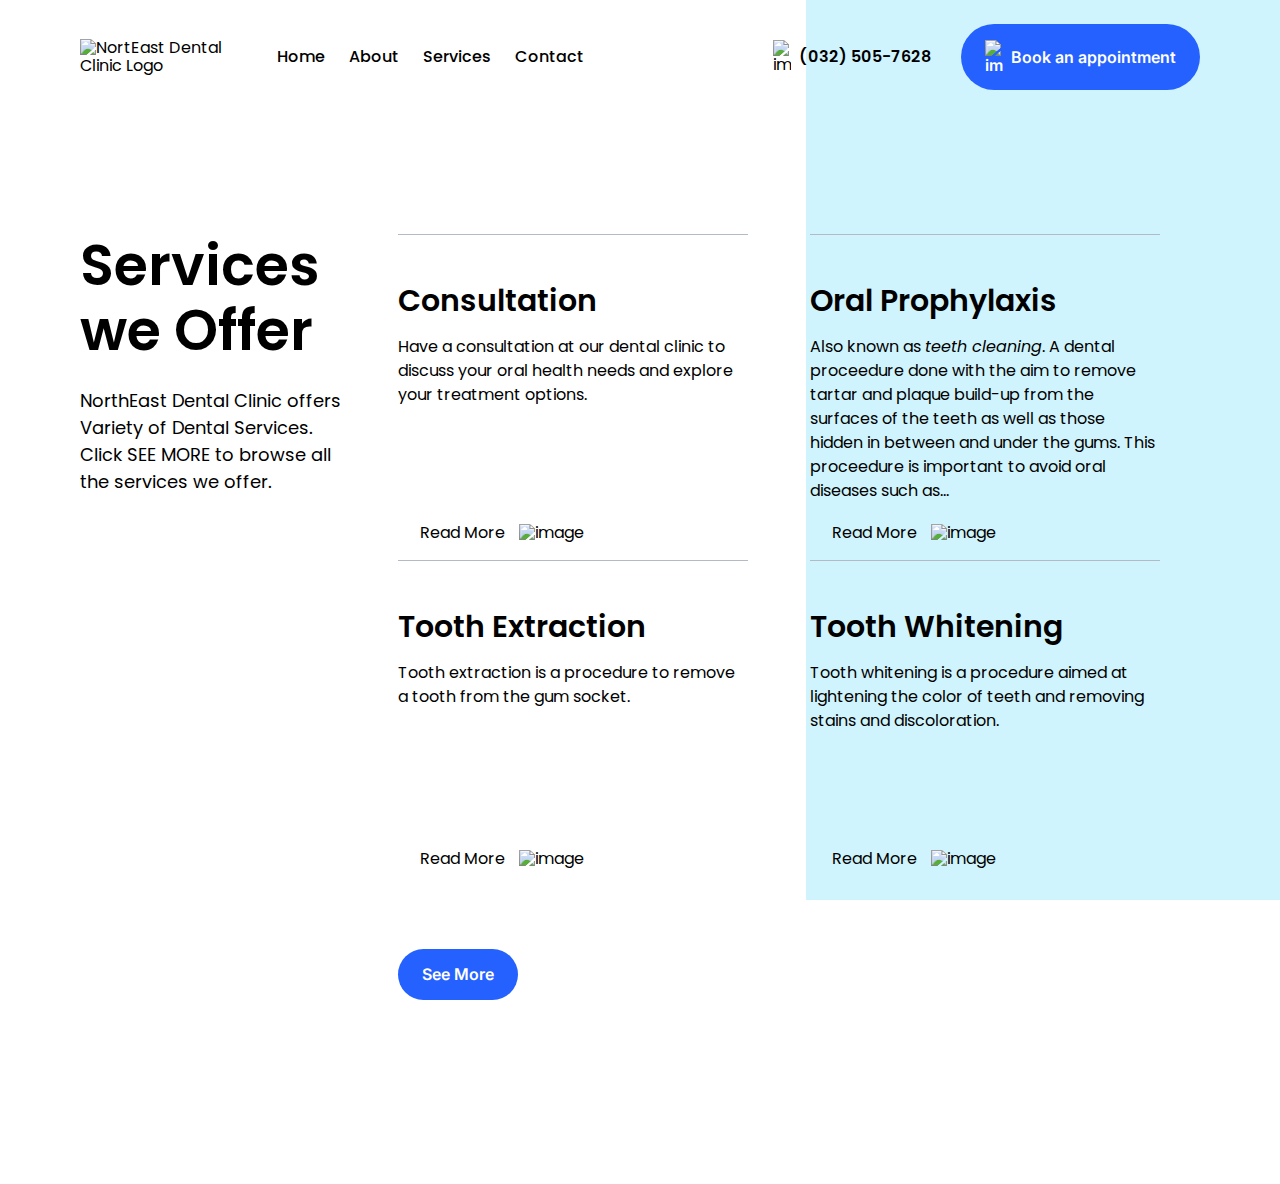
==== commit 6670540f: "ang services ray sud ani" ====
--- a/Services/index.html
+++ b/Services/index.html
@@ -83,221 +83,6 @@
         </header>
 
 
-        <section class="home-hero" id="home">
-
-            <div class="home-main">
-                <div class="home-content">
-                    <div class="home-heading01">
-                        <h1 class="home-header">NorthEast Dental Clinic</h1>
-                        <p class="home-caption">
-                            <span class="home-text">
-                                We aim to provide the best and most appropriate dental
-                                treatment for each individual.
-                            </span>
-                            <br />
-                        </p>
-                    </div>
-                    <a href="#about"><button class="button button-main home-book2">
-                            <span>Learn More</span>
-                        </button></a>
-                </div>
-                <div class="doctor-image1">
-                    <img alt="Doctor" src="resources/Doctors/doctor-image-1500w.png" class="home-image11"
-                        style="height: 560px; width: auto; object-fit: cover;" />
-                </div>
-            </div>
-
-            <div class="home-background"></div>
-        </section>
-
-
-        <div class="home-features">
-            <div class="features-content">
-
-                <div class="features-section quick-links features-root-class-name">
-                    <div>
-                        <span class="features-number">1</span>
-                    </div>
-                    <div class="features-steps">
-                        <div class="features-heading">
-                            <h3 class="features-header">
-                                <span>Book for Dental Consultation</span>
-                            </h3>
-                        </div>
-                        <p class="features-text">
-                            <span>
-                                Schedule your dental consultation online. Choose a
-                                convenient date and time.
-                            </span>
-                        </p>
-                        <div class="features-divider"></div>
-                    </div>
-                </div>
-                <div class="features-section quick-links features-root-class-name">
-                    <div>
-                        <span class="features-number">2</span>
-                    </div>
-                    <div class="features-steps">
-                        <div class="features-heading">
-                            <h3 class="features-header">
-                                <span>Personalized Assessment</span>
-                            </h3>
-
-                        </div>
-                        <p class="features-text">
-                            <span>
-                                Experience a comprehensive dental assessment and shape your
-                                personalized treatment plan through discussions with us.
-                            </span>
-                        </p>
-                        <div class="features-divider"></div>
-                    </div>
-                </div>
-                <div class="features-section quick-links features-root-class-name">
-
-                    <div>
-                        <span class="features-number">3</span>
-                    </div>
-                    <div class="features-steps">
-                        <div class="features-heading">
-                            <h3 class="features-header">
-                                <span>Begin Your Dental Wellness</span>
-                            </h3>
-
-                        </div>
-                        <p class="features-text">
-                            <span>
-                                Get a personalized treatment plan and ongoing support from
-                                us after your consultation.
-                            </span>
-                        </p>
-
-                        <div class="features-divider"></div>
-
-                    </div>
-                </div>
-            </div>
-
-        </div>
-
-        <section class="home-about" id="about">
-            <div class="about-content">
-                <div class="left-about">
-                    <div class="about-imgflex">
-                        <div class="about-img1"> <img src="resources/external/docwithkid.png" alt=""> </div>
-                        <div class="about-img2"><img src="resources/external/clinicpic.png" alt=""> </div>
-                        <div class="about-img3"> <img src="resources/external/toothxray.png" alt=""></div>
-                    </div>
-                </div>
-                <div class="right-about">
-                    <h6 class="about-title">ABOUT US</h6>
-                    <h1 class="about-header">Our Goal is Your Well-being</h1>
-                    <p class="about-text">We aim to provide the best and most appropriate dental
-                        treatment for each individual.</p>
-                    <div class="office-summary">
-                        <div class="contact-summary">
-                            <ul>
-                                <li class="nav-right-phone-calendar button"><img src="resources/Icons/phone.svg"
-                                        class="call-icon" alt="image"><span>(032) 505-7628</span></li>
-                                <li class="nav-right-phone-calendar button"><img
-                                        src="resources/Icons/mobile-alt-1-svgrepo-com.svg" class="phone-icon"
-                                        alt="image"><span>0961 634
-                                        9939</span></li>
-                                <li class="nav-right-phone-calendar button"><img
-                                        src="resources/Icons/location-pin-alt-1-svgrepo-com.svg"
-                                        class="location-pin-icon" alt="image"><span class="office-location">Panphilo
-                                        Frasco Public Market, Jubay, Liloan, Cebu
-                                    </span></li>
-                            </ul>
-
-                        </div>
-                        <div class="office-hours">
-                            <span class="schedule-header">Clinic Hours</span>
-                            <ul>
-                                <li class="schedule-days"><span>Mon - Sat</span></li>
-                                <li class="schedule-time"><span>9:00AM - 4:30PM</span></li>
-
-                            </ul>
-                        </div>
-                    </div>
-
-
-                    <a href="https://www.facebook.com/northeastdental2020/services"><button
-                            class="about-button button button-main">
-                            <img alt="image" src="resources/Icons/calendar.svg" class="home-image07" />
-                            <span class="book-text">Book an appointment</span>
-                        </button></a>
-                </div>
-            </div>
-        </section>
-
-        <section class="home-blog" id="blog">
-            <div class="blog01">
-                <div class="blog-content">
-                    <div class="blog-header">
-                        <h2 class="blog-heading">
-                            Dedicated dentist strives to ensure your dental wellness.
-                        </h2>
-                        <p class="blog-capton">
-                            Dr. Brenice Adrienne V. Albarillo, the esteemed dentist of Northeast Dental, is committed to
-                            delivering
-                            top-tier dental care, ensuring your well-being with professionalism and precision.
-                        </p>
-                    </div>
-                    <div class="read-more">
-                        <span class="blog01-text ">Get to know our Dentist</span>
-                        <img alt="image" src="resources/Icons/arrow-2.svg" class=".blog-arrow" />
-                    </div>
-                </div>
-                <img alt="image" src="resources/external/docwithkid.png" class="blog01-image2" />
-            </div>
-            <div class="blog02">
-                <div class="blog-content">
-                    <div class="blog-header">
-                        <h2 class="blog-heading">
-                            Secure, Hygienic Setting for Your Comfortable Clinic Visits.
-                        </h2>
-                        <p class="blog-capton">
-                            We uphold clinic cleanliness and safety standards to ensure a comfortable and hygienic
-                            environment
-                            for
-                            our patients' visits.
-                        </p>
-                    </div>
-                    <a href="https://www.google.com/maps/place/NORTHEAST+DENTAL+CLINIC/@10.4220157,123.9958472,18z/data=!4m14!1m7!3m6!1s0x33a9bd3fd2815af3:0x5f91a6b8f97bdb1d!2sNORTHEAST+DENTAL+CLINIC!8m2!3d10.4219761!4d123.9960618!16s%2Fg%2F11mvyq2wg2!3m5!1s0x33a9bd3fd2815af3:0x5f91a6b8f97bdb1d!8m2!3d10.4219761!4d123.9960618!16s%2Fg%2F11mvyq2wg2?hl=en-PH&entry=ttu"
-                        target="_blank">
-                        <div class="read-more">
-                            <span class="home-text24">Locate Our Clinic</span>
-                            <img alt="image" src="resources/Icons/arrow-2.svg" class="blog-arrow" />
-                        </div>
-                    </a>
-                </div>
-                <img alt="image" src="resources/external/clinicpic.png" class="home-image16" />
-            </div>
-            <div class="blog03">
-                <div class="blog-content">
-                    <div class="blog-header">
-                        <h2 class="blog-heading">
-                            Find out how we can help you help you.
-                        </h2>
-                        <p class="blog-capton">
-                            Let's assess your oral health. Book a dental checkup, individuals can have their teeth,
-                            gums, and
-                            overall oral condition
-                            evaluated. Let us know what you need.
-                        </p>
-                    </div>
-                    <button class="button button-main home-book3">
-                        <span>
-                            <span>Book a Consultation</span>
-                            <br />
-                        </span>
-                    </button>
-                </div>
-                <img alt="image" src="resources/external/toothxray.png" class="home-image17" />
-            </div>
-
-        </section>
 
 <!------------------------ Mao ni ako gi usban arlu  --------------------->
     
@@ -772,114 +557,9 @@
 <!----------------------------------------------------------------------------->
         
 
-        <section id="schedule" class="home-schedule">
-            <div class="home-content07">
-                <div class="home-header15">
-                    <h2 class="home-heading13">
-                        Schedule an in person Appointment with Us
-                    </h2>
-                    <p class="home-caption8">
-                        Schedule your in-person appointment for personalized and comprehensive dental care. Choose a
-                        date online
-                        or call our friendly
-                        staff.
-                        <!-- <br> -->
-                        Begin your journey to a healthier smile today.
-                    </p>
-                </div>
-                <div class="home-types">
-                    <button class="home-book-person button button-main button-white">
-                        <span>Book an Appointment</span>
-                    </button>
-                </div>
-            </div>
-        </section>
-
-        <section class="home-footer">
-            <div class="footer-max">
-                <div class="footer-left">
-                    <div class="footer-logo">
-
-                        <img alt="image" src="resources/Branding/Northeast-logo7-whitefont.svg"
-                            class="footer-logo-img" />
-
-                        <p class="footer-logo-text">
-                            We aim to provide the best and most appropriate dental
-                            treatment for each individual.
-                        </p>
-                    </div>
-                    <div class="footer-socials">
-                        <div class="social">
-                            <a href="https://www.facebook.com/northeastdental2020" target="_blank"><img
-                                    alt="Facebook Page" src="resources/Icons/facebook.svg" class="social-image" /></a>
-                        </div>
-                        <div class="social">
-                            <a href="https://www.facebook.com/northeastdental2020" target="_blank"><img alt="Gmail"
-                                    src="resources/Icons/gmail-icon.svg" class="social-image" /></a>
-                        </div>
-                        <div class="social">
-                            <a href="https://www.facebook.com/messages/t/638418486786663" target="_blank"><img
-                                    alt="Facebook Messenger" src="resources/Icons/messenger-fill-svgrepo-com.svg"
-                                    alt="Messenger" class="social-image" /></a>
-                        </div>
-                    </div>
-                    <div class="footer-legal">
-                        <span class="home-copyright">
-                            © 2023 Northeast Dental Clinic. All Rights Reserved.
-                        </span>
-                        <!-- <span class="legal-link">Privacy Policy</span>
-            <span class="legal-link">Terms of Use</span> -->
-                    </div>
-                </div>
-                <div class="footer-right">
-                    <div class="footer-right01">
-                        <span class="footer-header">Menu</span>
-                        <div class="footer-links">
-                            <span class="footer-link"><a href="#home">Home</a></span>
-                            <span class="footer-link"><a href="#about">About</a></span>
-                            <span class="footer-link"><a href="#blog">Blog</a></span>
-                            <span class="footer-link"><a href="#services">Services</a></span>
-                            <span class="footer-link"><a href="#schedule">Book an Appointment</a></span>
-                        </div>
-                    </div>
-                    <!-- <div class="home-list2">
-            <span class="home-header17">Resources</span>
-            <div class="home-links2">
-              <span class="home-link10">Patients' Gallery</span>
-              <span class="home-link11">Doctor</span>
-            </div>
-          </div> -->
-                    <div class="footer-right02">
-                        <span class="footer-header">Contact</span>
-                        <div class="footer-links">
-                            <span class="footer-link">
-                                Panphilo Frasco Public Market, Jubay, Liloan, Cebu
-                            </span>
-                            <a href="mailto:northeastdental2020@gmail.com?subject=Main" class="footer-link">
-                                northeastdental2020@gmail.com
-                            </a>
-                            <a href="tel:(032) 505-7628" class="footer-link">
-                                (032) 505-7628
-                            </a>
-                        </div>
-                    </div>
-                </div>
-                <div class="home-legal1">
-                    <!-- <div class="home-row">
-                    <span class="legal-link">Privacy Policy</span>
-                    <span class="legal-link">Terms of Use</span>
-                </div> -->
-                    <span class="home-copyright5">
-                        © 2023 Northeast Dental Clinic. All Rights Reserved.
-                    </span>
-                </div>
-            </div>
-        </section>
-
-    </div>
 
     <script src="./scripts/navEffects.js" defer></script>
 </body>
 
 
-</html>+</html>
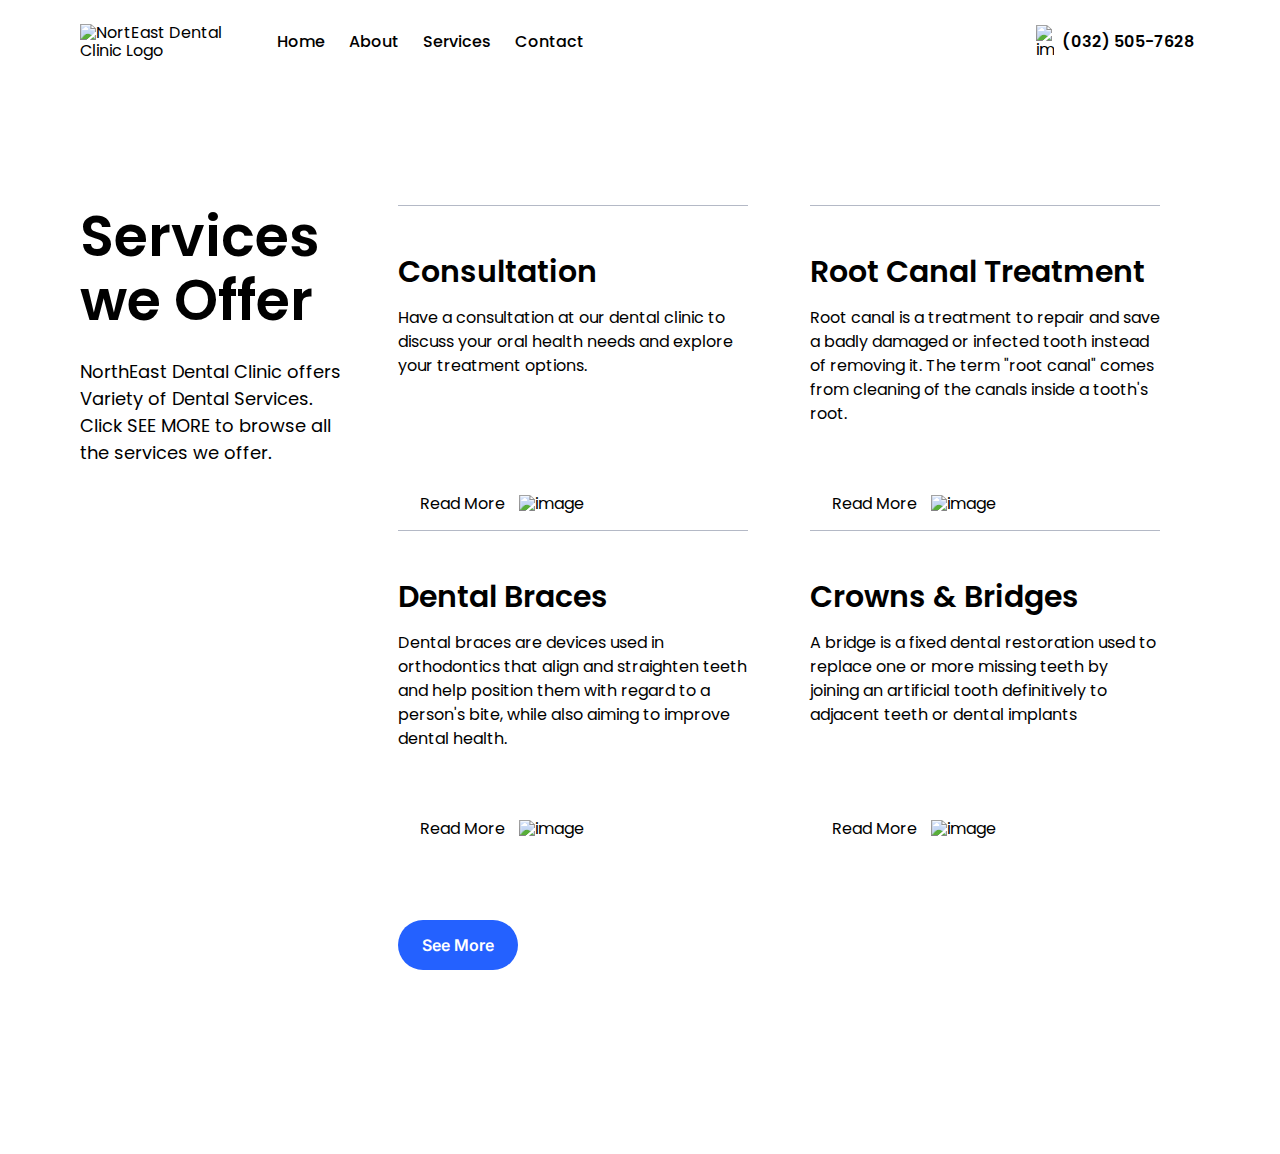
==== commit b8267f4e: "saktong prices ug duration" ====
--- a/Services/index.html
+++ b/Services/index.html
@@ -52,11 +52,7 @@
                             <br />
                         </span>
                     </button></a>
-                <a href="https://www.facebook.com/northeastdental2020/services" target="_blank">
-                    <button class="nav-right-phone-calendar button button-main">
-                        <img alt="image" src="resources/Icons/calendar.svg" class="nav-right-image" />
-                        <span class="nav-right-text">Book an appointment</span>
-                    </button></a>
+              
             </div>
             <div class="nav-burger-menu" onclick="toggleImageAndDiv()">
                 <img src="resources/Icons/menu-burger-horizontal-svgrepo-com.svg" alt="" class="burger-icon">
@@ -127,162 +123,253 @@
                                     <div class="xmark" onclick="closePopup('backdrop1')"><i class="fa-regular fa-circle-xmark"></i></div>
                                     <h2>Consultation</h2>
                                     <p>
-                                        Consultation involves meeting with a dentist to discuss any dental concerns, examine your oral health, and receive professional advice or recommendations for treatment. It's an opportunity to address dental issues, ask questions, and create a plan tailored to your dental needs. During this session, the dentist may perform an examination, discuss treatment options, and outline potential procedures or preventive measures.
-                                    </p>
-                                    <h3 class="price">Price: P300.00 <br>
+                                        Consultation involves meeting with a dentist to discuss any dental concerns, 
+                                        examine your oral health, and receive professional advice or recommendations for treatment. 
+                                        It's an opportunity to address dental issues, ask questions, and create a plan tailored to your dental needs.
+                                        During this session, the dentist may perform an examination, discuss treatment options, 
+                                       
+                                    </p>
+                                    <h3 class="price">Price: PHP 300.00 <br>
                                         Duration: 30 mins</h3>
                                    <img src="Services images/consultation.jpg" alt="Consultation">
                                 </div>
                             </div>
                         </div>
                        
-                    
+                        
+                        <div class="home-practice-wrapper">
+                            <div class="practice-practice">
+                                <div class="practice-heading">
+                                    <h3 class="practice-header"><span>Root Canal Treatment</span></h3>
+                                    <p class="practice-caption">
+                                        <span>
+                                            Root canal is a treatment to repair and save a badly damaged or infected
+                                            tooth instead of removing it. The term "root
+                                            canal" comes from cleaning of the canals inside a tooth's root.
+                                        </span>
+                                    </p>
+                                </div>
+                                <div onclick="togglePopup('backdrop11')" class="read-more">
+                                    <button id="btnPop" >Read More</button>
+                                    <img alt="image" src="resources/Icons/arrow-2.svg" class="practice-image" />
+                                </div>
+                            </div>
+
+                            <div id="backdrop11" class="backdrop">
+                                <div id="moreContainer" class="more-container">
+                                    <div class="xmark" onclick="closePopup('backdrop11')"><i class="fa-regular fa-circle-xmark"></i></div>
+                                    <h2>Root Canal Treatment</h2>
+                                    <p>
+                                        Root canal treatment, also known as endodontic therapy, is a dental procedure aimed at 
+                                        saving a severely infected or damaged tooth. It involves removing the infected or inflamed pulp 
+                                        (the soft tissue inside the tooth), cleaning and disinfecting the inside of the tooth. 
+                                       
+                                    </p>
+                                    <h3 class="price">Price: PHP 6,000 - PHP 15,000 per tooth <br>
+                                        Duration: 30-60 mins</h3>
+                                   <img src="Services images/root treatment.jpg" alt="Root Canal Treatment">
+                                </div>
+                            </div>
+                        </div>
+                           
                         <div class="home-practice-wrapper">
                             <div class="practice-practice">
                                 <div class="practice-heading">
                                     <h3 class="practice-header">
-                                        <span>Oral Prophylaxis</span>
+                                        <span>Dental Braces</span>
                                     </h3>
                                     <p class="practice-caption">
                                         <span>
-                                            Also known as <em><i>teeth cleaning</i></em>. A dental proceedure done with
-                                            the aim
-                                            to
-                                            remove tartar and plaque build-up from the surfaces of the teeth as well as
-                                            those hidden in between and under the gums. This proceedure is important to
-                                            avoid oral diseases such as...
+                                            Dental braces are devices used in orthodontics that align and straighten
+                                            teeth and
+                                            help position
+                                            them with regard to a
+                                            person's bite, while also aiming to improve dental health.
+
                                         </span>
                                     </p>
                                 </div>
-                                <div onclick="togglePopup('backdrop2')" class="read-more">
+                                <div onclick="togglePopup('backdrop5')" class="read-more">
                                     <button id="btnPop" >Read More</button>
                                     <img alt="image" src="resources/Icons/arrow-2.svg" class="practice-image" />
                                 </div>
                             </div>
 
-                            <div id="backdrop2" class="backdrop">
+                            <div id="backdrop5" class="backdrop">
                                 <div id="moreContainer" class="more-container">
-                                    <div class="xmark" onclick="closePopup('backdrop2')"><i class="fa-regular fa-circle-xmark"></i></div>
-                                    <h2>Oral Prophylaxis</h2>
+                                    <div class="xmark" onclick="closePopup('backdrop5')"><i class="fa-regular fa-circle-xmark"></i></div>
+                                    <h2>Dental Braces</h2>
                                     <p>
-                                        Oral prophylaxis, commonly known as teeth cleaning, is a professional dental procedure aimed at removing plaque, tartar, and stains from the teeth. It involves thorough cleaning of the teeth and gums to prevent cavities, gum disease, and other oral issues. This process typically includes scaling (removing hardened plaque or tartar) and polishing to leave the teeth clean, smooth, and free of debris. Regular oral prophylaxis is an essential part of maintaining good oral hygiene and preventing dental problems.
-                                    </p>
-                                    <h3 class="price">Price: P300.00 <br>
-                                        Duration: 30 mins</h3>
-                                   <img src="Services images/oral prophylaxis.jpg" alt="Oral Prophylaxis">
+                                        Dental braces are orthodontic devices used to align and straighten teeth, correct bite issues, 
+                                        and improve overall dental health. They consist of metal brackets, wires, and 
+                                        elastic bands that apply gentle pressure to gradually move teeth into proper alignment. 
+                                        Braces are commonly used to fix overcrowded teeth, gaps, crookedness, or misaligned bites. 
+                                        There are different types of braces, including traditional metal braces, ceramic braces that
+                                         blend with teeth, lingual braces placed on the inner side of teeth. 
+                                    </p>
+                                    <h3 class="price">Price: Starting from PHP 20 000 depends from case to case <br>
+                                        Duration: 1-2 hours</h3>
+                                   <img src="Services images/braces.jpg" alt="Dental Braces">
                                 </div>
                             </div>
                         </div>
-                                                   
 
                         <div class="home-practice-wrapper">
                             <div class="practice-practice">
                                 <div class="practice-heading">
-                                    <h3 class="practice-header">
-                                        <span>Tooth Extraction</span>
-                                    </h3>
+                                    <h3 class="practice-header"><span>Crowns & Bridges</span></h3>
                                     <p class="practice-caption">
                                         <span>
-                                            Tooth extraction is a procedure to remove a tooth from the gum socket.
+                                            A bridge is a fixed dental restoration used to replace one or more missing
+                                            teeth by joining an artificial tooth
+                                            definitively to adjacent teeth or dental implants
+
                                         </span>
                                     </p>
                                 </div>
-                                <div onclick="togglePopup('backdrop3')" class="read-more">
+                                <div onclick="togglePopup('backdrop9')" class="read-more">
                                     <button id="btnPop" >Read More</button>
                                     <img alt="image" src="resources/Icons/arrow-2.svg" class="practice-image" />
                                 </div>
                             </div>
 
-                            <div id="backdrop3" class="backdrop">
+                            <div id="backdrop9" class="backdrop">
                                 <div id="moreContainer" class="more-container">
-                                    <div class="xmark" onclick="closePopup('backdrop3')"><i class="fa-regular fa-circle-xmark"></i></div>
-                                    <h2>Tooth Extraction</h2>
+                                    <div class="xmark" onclick="closePopup('backdrop9')"><i class="fa-regular fa-circle-xmark"></i></div>
+                                    <h2>Crowns & Bridges</h2>
                                     <p>
-                                        Tooth extraction is a dental procedure where a tooth is removed from its socket in the jawbone. This might be necessary if a tooth is severely damaged, decayed, infected, or causing crowding issues. The procedure is typically performed by a dentist or oral surgeon using specialized tools to carefully loosen and remove the tooth. After extraction, the area is often treated to promote healing, and the dentist might discuss options for replacing the extracted tooth if needed.
-                                    </p>
-                                    <h3 class="price">Price: P300.00 <br>
-                                        Duration: 30 mins</h3>
-                                   <img src="Services images/tooth extraction.jpg" alt="Tooth Extraction">
+                                        A crown or cap is a dental restoration that covers the exposed surface of a tooth 
+                                        to strengthen it or improve its appearance. 
+                                    </p>
+                                    <p>
+                                        A bridge is a dental restoration to replace one or more missing teeth. It includes 
+                                        an artificial tooth or teeth which are fused to crowns on either side to provide support.
+                                    </p>
+                                    <h3 class="price">Price: PHP 20,000.00 <br>
+                                        Duration: 1 hr - 1 hr 30mins </h3>
+                                   <img src="Services images/crowns.jpg" alt="Crowns & Bridges">
                                 </div>
                             </div>
                         </div>
 
-                        <div class="home-practice-wrapper">
-                            <div class="practice-practice">
-                                <div class="practice-heading">
-                                    <h3 class="practice-header">
-                                        <span>Tooth Whitening</span>
-                                    </h3>
-                                    <p class="practice-caption">
-                                        <span>
-                                            Tooth whitening is a procedure aimed at lightening the color of teeth and
-                                            removing
-                                            stains and
-                                            discoloration.
-
-                                        </span>
-                                    </p>
-                                </div>
-                                <div onclick="togglePopup('backdrop4')" class="read-more">
-                                    <button id="btnPop" >Read More</button>
-                                    <img alt="image" src="resources/Icons/arrow-2.svg" class="practice-image" />
-                                </div>
-                            </div>
-
-                            <div id="backdrop4" class="backdrop">
-                                <div id="moreContainer" class="more-container">
-                                    <div class="xmark" onclick="closePopup('backdrop4')"><i class="fa-regular fa-circle-xmark"></i></div>
-                                    <h2>Tooth Whitening</h2>
-                                    <p>
-                                        Tooth whitening is a cosmetic dental procedure aimed at lightening the color of your teeth. It involves the use of bleaching agents, like hydrogen peroxide or carbamide peroxide, to remove stains and discoloration from the enamel and dentin of the teeth. This process can be done in-office by a dentist or at home using dentist-prescribed kits. Whitening can help improve the brightness of teeth affected by various factors like age, certain foods and drinks, smoking, or medications.
-                                    </p>
-                                    <h3 class="price">Price: P300.00 <br>
-                                        Duration: 30 mins</h3>
-                                   <img src="Services images/tooth whitening.jpg" alt="Tooth Whitening">
-                                </div>
-                            </div>
-                        </div>
-
-
                         <span id="read-more-text">
 
                             <div class="home-practice-wrapper">
                                 <div class="practice-practice">
                                     <div class="practice-heading">
                                         <h3 class="practice-header">
-                                            <span>Dental Braces</span>
+                                            <span>Oral Prophylaxis</span>
                                         </h3>
                                         <p class="practice-caption">
                                             <span>
-                                                Dental braces are devices used in orthodontics that align and straighten
-                                                teeth and
-                                                help position
-                                                them with regard to a
-                                                person's bite, while also aiming to improve dental health.
-
-                                            </span>
-                                        </p>
-                                    </div>
-                                    <div onclick="togglePopup('backdrop5')" class="read-more">
-                                        <button id="btnPop" >Read More</button>
-                                        <img alt="image" src="resources/Icons/arrow-2.svg" class="practice-image" />
-                                    </div>
-                                </div>
-    
-                                <div id="backdrop5" class="backdrop">
-                                    <div id="moreContainer" class="more-container">
-                                        <div class="xmark" onclick="closePopup('backdrop5')"><i class="fa-regular fa-circle-xmark"></i></div>
-                                        <h2>Dental Braces</h2>
-                                        <p>
-                                            Dental braces are orthodontic devices used to align and straighten teeth, correct bite issues, and improve overall dental health. They consist of metal brackets, wires, and elastic bands that apply gentle pressure to gradually move teeth into proper alignment. Braces are commonly used to fix overcrowded teeth, gaps, crookedness, or misaligned bites. There are different types of braces, including traditional metal braces, ceramic braces that blend with teeth, lingual braces placed on the inner side of teeth, and clear aligners like Invisalign, which are removable and less visible than traditional braces.
-                                        </p>
-                                        <h3 class="price">Price: P300.00 <br>
-                                            Duration: 30 mins</h3>
-                                       <img src="Services images/braces.jpg" alt="Dental Braces">
-                                    </div>
-                                </div>
-                            </div>
-
+                                                Also known as <em><i>teeth cleaning</i></em>. A dental proceedure done with
+                                                the aim
+                                                to
+                                                remove tartar and plaque build-up from the surfaces of the teeth as well as
+                                                those hidden in between and under the gums. 
+                                            </span>
+                                        </p>
+                                    </div>
+                                    <div onclick="togglePopup('backdrop2')" class="read-more">
+                                        <button id="btnPop" >Read More</button>
+                                        <img alt="image" src="resources/Icons/arrow-2.svg" class="practice-image" />
+                                    </div>
+                                </div>
+    
+                                <div id="backdrop2" class="backdrop">
+                                    <div id="moreContainer" class="more-container">
+                                        <div class="xmark" onclick="closePopup('backdrop2')"><i class="fa-regular fa-circle-xmark"></i></div>
+                                        <h2>Oral Prophylaxis</h2>
+                                        <p>
+                                            Oral prophylaxis, commonly known as teeth cleaning, is a professional dental 
+                                            procedure aimed at removing plaque, tartar, and stains from the teeth. 
+                                            It involves thorough cleaning of the teeth and gums to prevent cavities, gum disease, 
+                                            and other oral issues. This process typically includes scaling (removing hardened plaque or tartar) 
+                                            and polishing to leave the teeth clean, smooth, and free of debris. 
+                                        </p>
+                                        <h3 class="price">Price: PHP 1,500.00 - PHP 3,000.00 <br>
+                                            Duration: 30-60 mins</h3>
+                                       <img src="Services images/oral prophylaxis.jpg" alt="Oral Prophylaxis">
+                                    </div>
+                                </div>
+                            </div>
+                            
+                            <div class="home-practice-wrapper">
+                                <div class="practice-practice">
+                                    <div class="practice-heading">
+                                        <h3 class="practice-header">
+                                            <span>Tooth Extraction</span>
+                                        </h3>
+                                        <p class="practice-caption">
+                                            <span>
+                                                Tooth extraction is a procedure to remove a tooth from the gum socket.
+                                            </span>
+                                        </p>
+                                    </div>
+                                    <div onclick="togglePopup('backdrop3')" class="read-more">
+                                        <button id="btnPop" >Read More</button>
+                                        <img alt="image" src="resources/Icons/arrow-2.svg" class="practice-image" />
+                                    </div>
+                                </div>
+    
+                                <div id="backdrop3" class="backdrop">
+                                    <div id="moreContainer" class="more-container">
+                                        <div class="xmark" onclick="closePopup('backdrop3')"><i class="fa-regular fa-circle-xmark"></i></div>
+                                        <h2>Tooth Extraction</h2>
+                                        <p>
+                                            Tooth extraction is a dental procedure where a tooth is removed from its 
+                                            socket in the jawbone. This might be necessary if a tooth is severely damaged, decayed, 
+                                            infected, or causing crowding issues. The procedure is typically performed by a 
+                                            dentist or oral surgeon using specialized tools to carefully loosen and remove the tooth. 
+                                            
+                                        </p>
+                                        <h3 class="price">Price: PHP 3,000.00 - PHP 6,000.00 <br>
+                                            Duration: 30-60 mins</h3>
+                                       <img src="Services images/tooth extraction.jpg" alt="Tooth Extraction">
+                                    </div>
+                                </div>
+                            </div>
+    
+                            <div class="home-practice-wrapper">
+                                <div class="practice-practice">
+                                    <div class="practice-heading">
+                                        <h3 class="practice-header">
+                                            <span>Tooth Whitening</span>
+                                        </h3>
+                                        <p class="practice-caption">
+                                            <span>
+                                                Tooth whitening is a procedure aimed at lightening the color of teeth and
+                                                removing
+                                                stains and
+                                                discoloration.
+    
+                                            </span>
+                                        </p>
+                                    </div>
+                                    <div onclick="togglePopup('backdrop4')" class="read-more">
+                                        <button id="btnPop" >Read More</button>
+                                        <img alt="image" src="resources/Icons/arrow-2.svg" class="practice-image" />
+                                    </div>
+                                </div>
+    
+                                <div id="backdrop4" class="backdrop">
+                                    <div id="moreContainer" class="more-container">
+                                        <div class="xmark" onclick="closePopup('backdrop4')"><i class="fa-regular fa-circle-xmark"></i></div>
+                                        <h2>Tooth Whitening</h2>
+                                        <p>
+                                            Tooth whitening is a cosmetic dental procedure aimed at lightening the color of your teeth. 
+                                            It involves the use of bleaching agents, like hydrogen peroxide or carbamide peroxide, 
+                                            to remove stains and discoloration from the enamel and dentin of the teeth. 
+                                            This process can be done in-office by a dentist or at home using dentist-prescribed kits. 
+                                            
+                                        </p>
+                                        <h3 class="price">Price: PHP 3,000.00<br>
+                                            Duration: 30-60 mins</h3>
+                                       <img src="Services images/tooth whitening.jpg" alt="Tooth Whitening">
+                                    </div>
+                                </div>
+                            </div>
+    
                             <div class="home-practice-wrapper">
                                 <div class="practice-practice">
                                     <div class="practice-heading">
@@ -308,10 +395,14 @@
                                         <div class="xmark" onclick="closePopup('backdrop6')"><i class="fa-regular fa-circle-xmark"></i></div>
                                         <h2>Dentures</h2>
                                         <p>
-                                            Dentures are removable prosthetic devices used to replace missing teeth and surrounding tissues. They're custom-made to fit comfortably in your mouth and restore the appearance of a natural smile while enhancing chewing and speaking abilities. There are two main types: complete dentures, which replace all teeth in the upper or lower jaw, and partial dentures, which replace a few missing teeth and are attached to remaining natural teeth. Dentures can be made from various materials like acrylic, metal, or a combination of both.
-                                        </p>
-                                        <h3 class="price">Price: P300.00 <br>
-                                            Duration: 30 mins</h3>
+                                            Dentures are removable prosthetic devices used to replace missing teeth and surrounding tissues. 
+                                            They're custom-made to fit comfortably in your mouth and restore the appearance of a 
+                                            natural smile while enhancing chewing and speaking abilities. There are two main types: 
+                                            complete dentures, which replace all teeth in the upper or lower jaw, and partial dentures, 
+                                             replace a few missing teeth and are attached to remaining natural teeth. 
+                                        </p>
+                                        <h3 class="price">Price: PHP 15,000.00 - PHP 17,000.00 <br>
+                                            Duration: 6 weeks to 3 months for the process to be complete, depending on your individual needs.</h3>
                                        <img src="Services images/dentures.jpg" alt="Dentures">
                                     </div>
                                 </div>
@@ -342,10 +433,14 @@
                                         <div class="xmark" onclick="closePopup('backdrop7')"><i class="fa-regular fa-circle-xmark"></i></div>
                                         <h2>Periapical X-Ray</h2>
                                         <p>
-                                            A periapical X-ray in dentistry is a type of dental X-ray that captures images of a specific tooth or a small section of the mouth. It focuses on showing the entire tooth, from the crown to the root tip, as well as the surrounding bone structure. This type of X-ray helps dentists examine the root of the tooth, the bone around the tooth, and the overall dental structure. It's commonly used to detect issues such as dental abscesses, cysts, bone changes, and abnormalities in the tooth's root structure.
-                                        </p>
-                                        <h3 class="price">Price: P300.00 <br>
-                                            Duration: 30 mins</h3>
+                                            A periapical X-ray in dentistry is a type of dental X-ray that captures images 
+                                            of a specific tooth or a small section of the mouth. It focuses on showing 
+                                            the entire tooth, from the crown to the root tip, as well as the surrounding bone structure. 
+                                            It's commonly used to detect issues such as dental abscesses, cysts, bone changes, and abnormalities in 
+                                            the tooth's root structure.
+                                        </p>
+                                        <h3 class="price">Price: PHP 800.00 per shot<br>
+                                            Duration: 5-10 mins</h3>
                                        <img src="Services images/x-ray.jpg" alt="Periapical X-Ray">
                                     </div>
                                 </div>
@@ -375,50 +470,21 @@
                                         <div class="xmark" onclick="closePopup('backdrop8')"><i class="fa-regular fa-circle-xmark"></i></div>
                                         <h2>Cosmetics Veneers</h2>
                                         <p>
-                                            Cosmetic veneers are thin, custom-made shells typically made from porcelain or composite resin. They're designed to cover the front surface of teeth to improve their appearance. Veneers can address various concerns such as discoloration, chips, gaps, or misalignment, providing a natural-looking and aesthetically pleasing smile. The process involves removing a small amount of enamel from the tooth's surface, taking impressions, and then bonding the veneers to the front of the teeth, resulting in a transformed smile with enhanced shape, color, and alignment.
-                                        </p>
-                                        <h3 class="price">Price: P300.00 <br>
-                                            Duration: 30 mins</h3>
+                                            Cosmetic veneers are thin, custom-made shells typically made from porcelain or 
+                                            composite resin. 
+                                            The process involves removing a small amount of enamel from the tooth's surface, 
+                                            taking impressions, and then bonding the veneers to the front of the teeth, resulting in a 
+                                            transformed smile with enhanced shape, color, and alignment.
+                                        </p>
+                                        <h3 class="price">Price:  <br>Porcelain veneers PHP 15,000 - PHP 30,000 per tooth  
+                                                            <br>Composite veneers PHP 3,000 - PHP 6,000 per tooth <br><br>
+                                            Duration: Takes about three weeks, and it usually involves three separate visits to the dentist.</h3>
                                        <img src="Services images/veneers.jpg" alt="Veneers">
                                     </div>
                                 </div>
                             </div>
 
-                            <div class="home-practice-wrapper">
-                                <div class="practice-practice">
-                                    <div class="practice-heading">
-                                        <h3 class="practice-header"><span>Crowns & Bridges</span></h3>
-                                        <p class="practice-caption">
-                                            <span>
-                                                A bridge is a fixed dental restoration used to replace one or more missing
-                                                teeth by joining an artificial tooth
-                                                definitively to adjacent teeth or dental implants
-
-                                            </span>
-                                        </p>
-                                    </div>
-                                    <div onclick="togglePopup('backdrop9')" class="read-more">
-                                        <button id="btnPop" >Read More</button>
-                                        <img alt="image" src="resources/Icons/arrow-2.svg" class="practice-image" />
-                                    </div>
-                                </div>
-    
-                                <div id="backdrop9" class="backdrop">
-                                    <div id="moreContainer" class="more-container">
-                                        <div class="xmark" onclick="closePopup('backdrop9')"><i class="fa-regular fa-circle-xmark"></i></div>
-                                        <h2>Crowns & Bridges</h2>
-                                        <p>
-                                            A crown or cap is a dental restoration that covers the exposed surface of a tooth to strengthen it or improve its appearance. 
-                                        </p>
-                                        <p>
-                                            A bridge is a dental restoration to replace one or more missing teeth. It includes an artificial tooth or teeth which are fused to crowns on either side to provide support.
-                                        </p>
-                                        <h3 class="price">Price: P300.00 <br>
-                                            Duration: 30 mins</h3>
-                                       <img src="Services images/crowns.jpg" alt="Crowns & Bridges">
-                                    </div>
-                                </div>
-                            </div>
+                     
 
                             <div class="home-practice-wrapper">
                                 <div class="practice-practice">
@@ -443,46 +509,16 @@
                                     <div class="xmark" onclick="closePopup('backdrop10')"><i class="fa-regular fa-circle-xmark"></i></div>
                                     <h2>Impacted Tooth Surgery</h2>
                                     <p>
-                                        Impacted tooth surgery is a procedure performed to remove a tooth that is unable to emerge properly through the gum due to obstruction or lack of space. This commonly happens with wisdom teeth, but it can occur with any tooth in the mouth.
+                                        Impacted tooth surgery is a procedure performed to remove a tooth that is 
+                                        unable to emerge properly through the gum due to obstruction or lack of space. 
+                                        This commonly happens with wisdom teeth, but it can occur with any tooth in the mouth.
                                      </p>
-                                    <h3 class="price">Price: P300.00 <br>
-                                        Duration: 30 mins</h3>
+                                    <h3 class="price">Price: PHP 12,000.00 - PHP 18,000.00<br>
+                                        Duration: 30-45 mins</h3>
                                    <img src="Services images/impacted surgery.jpg" alt="Impacted Tooth Surgery">
                                 </div>
                             </div>
                         </div>
-
-                            <div class="home-practice-wrapper">
-                                <div class="practice-practice">
-                                    <div class="practice-heading">
-                                        <h3 class="practice-header"><span>Root Canal Treatment</span></h3>
-                                        <p class="practice-caption">
-                                            <span>
-                                                Root canal is a treatment to repair and save a badly damaged or infected
-                                                tooth instead of removing it. The term "root
-                                                canal" comes from cleaning of the canals inside a tooth's root.
-                                            </span>
-                                        </p>
-                                    </div>
-                                    <div onclick="togglePopup('backdrop11')" class="read-more">
-                                        <button id="btnPop" >Read More</button>
-                                        <img alt="image" src="resources/Icons/arrow-2.svg" class="practice-image" />
-                                    </div>
-                                </div>
-    
-                                <div id="backdrop11" class="backdrop">
-                                    <div id="moreContainer" class="more-container">
-                                        <div class="xmark" onclick="closePopup('backdrop11')"><i class="fa-regular fa-circle-xmark"></i></div>
-                                        <h2>Root Canal Treatment</h2>
-                                        <p>
-                                            Root canal treatment, also known as endodontic therapy, is a dental procedure aimed at saving a severely infected or damaged tooth. It involves removing the infected or inflamed pulp (the soft tissue inside the tooth), cleaning and disinfecting the inside of the tooth, and then filling and sealing it.
-                                        </p>
-                                        <h3 class="price">Price: P300.00 <br>
-                                            Duration: 30 mins</h3>
-                                       <img src="Services images/root treatment.jpg" alt="Root Canal Treatment">
-                                    </div>
-                                </div>
-                            </div>
 
                             <div class="home-practice-wrapper">
                                 <div class="practice-practice">
@@ -506,10 +542,12 @@
                                         <div class="xmark" onclick="closePopup('backdrop12')"><i class="fa-regular fa-circle-xmark"></i></div>
                                         <h2>Fluoride Application</h2>
                                         <p>
-                                            Fluoride application in dental care involves the use of fluoride—a natural mineral—to strengthen teeth and prevent tooth decay. It's applied topically to the teeth in the form of a gel, foam, or varnish during a dental visit.
-                                        </p>
-                                        <h3 class="price">Price: P300.00 <br>
-                                            Duration: 30 mins</h3>
+                                            Fluoride application in dental care involves the use of fluoride—a natural 
+                                            mineral—to strengthen teeth and prevent tooth decay. It's applied topically to 
+                                            the teeth in the form of a gel, foam, or varnish during a dental visit.
+                                        </p>
+                                        <h3 class="price">Price: PHP 1,500.00 - PHP 3,000.00 <br>
+                                            Duration: 30-60 mins</h3>
                                        <img src="Services images/fluoride app.jpg" alt="Fluoride Application">
                                     </div>
                                 </div>
@@ -538,10 +576,13 @@
                                         <div class="xmark" onclick="closePopup('backdrop13')"><i class="fa-regular fa-circle-xmark"></i></div>
                                         <h2>Dental Filling</h2>
                                         <p>
-                                            A dental filling is a restorative treatment used to repair a tooth that has been damaged by decay or a minor fracture. The process involves removing the decayed or affected portion of the tooth and filling the cavity with a material to restore its function, shape, and integrity.
-                                        </p>
-                                        <h3 class="price">Price: P300.00 <br>
-                                            Duration: 30 mins</h3>
+                                            A dental filling is a restorative treatment used to repair a tooth that has been 
+                                            damaged by decay or a minor fracture. The process involves removing the decayed or
+                                             affected portion of the tooth and filling the cavity with a material to restore its 
+                                             function, shape, and integrity.
+                                        </p>
+                                        <h3 class="price">Price: PHP 1,000.00 - PHP 4,000.00 per teeth <br>
+                                            Duration: 1 hour</h3>
                                     <img src="Services images/fillling.jpg" alt="Dental Filling">
                                     </div>
                                 </div>
@@ -554,9 +595,8 @@
                 </button>
             </div>
         </section>
-<!----------------------------------------------------------------------------->
-        
-
+
+    </div>
 
     <script src="./scripts/navEffects.js" defer></script>
 </body>
--- a/Services/index.css
+++ b/Services/index.css
@@ -231,7 +231,7 @@
   align-items: flex-start;
   flex-direction: column;
   justify-content: flex-end;
-  background-color: #d0f4fd;
+ 
   /* background-color: var(--dl-color-primary-700); */
 }
 .home-features {
@@ -1161,6 +1161,7 @@
 
 /************* Kani akong gipuno sa css *************/
 
+
 .backdrop{
   background-color: rgba(0, 0, 0, 0.7);
   position: fixed;
@@ -1176,19 +1177,21 @@
  
 }
 .more-container{
-  background-color: white;
+  background-image: url("background.jpg");
+  background-size: cover;
+  background-repeat: no-repeat;
+  background-attachment: fixed;
+  border-radius: 5px;
   display: block;
   position: fixed;
   top: 50%;
-  left: 10%;
+  left: 50%;
   opacity: 1;
-  transform: translate(-10%,-50%);
- 
-  width: 100%;
-  height: 70%;
- 
-  font-family: Arial, Helvetica, sans-serif;
-  font-size: 25px;
+  transform: translate(-50%,-50%);
+  width: 900px;
+  height: 600px;
+  font-family:inherit;
+  
 }
 .backdrop.active{
   z-index: 2;
@@ -1206,18 +1209,17 @@
   display: block;
   margin-top: 60px;
   text-align: center;
-  width: 60%;
-  font-size: 56px;
+  width: 50%;
+  font-size: 40px;
   
   font-style: normal;
   font-weight: 600;
 }
 .more-container p{
   display: block;
-  
   margin: 30px;
-  font-size: 25px;
-  width: 55%;
+  font-size: 20px;
+  width: 50%;
   line-height: 27px;
 
 }
@@ -1229,42 +1231,66 @@
 
 .xmark i{
   position: absolute;
-  top: 5px;
-  left: 10px;
+  top: 10px;
+  right: 10px;
   font-size: 30px;
   cursor: pointer;
 }
 .more-container img{
+  box-shadow: 10px 10px 10px #6c93f5;
+  object-fit: cover;
   position: fixed;
-  right: 10px;
-  top: 15px;
+  right: 70px;
+  top: 70px;
   border-radius: 5px;
-  height: 90%;
-  width: 40%;
-}
-@media (max-width: 800px){
+  height: 450px;
+  width: 300px;
+}
+@media (max-width: 920px){
+  .more-container{
+      height: 650px;
+      width: 90%;
+      display: block;
+  }
+
+  
+}
+@media(max-width: 918px){
+  .more-container{
+    height: 700px;
+    width: 90%;
+  }
+  .more-container img{
+    display: none;
+}
+.more-container h2,.price{
+  width: 90%;
+}
+.more-container p{
+  width: 90%;
+  margin-right: 90px;
+}
+}
+@media(max-width: 600px){
+  .more-container{
+    width: 90%;
+  }
+}
+@media (max-width:400px) {
   .more-container{
       height: 80%;
-      display: block;
-  }
-  .more-container h2,.price{
-      width: 100%;
+  }
+  .more-container h2{
+    font-size: 30px;
   }
   .more-container p{
-      width: 90%;
-      margin-right: 90px;
-  }
-  .more-container img{
-      display: none;
-  }
-}
-@media (max-width:365px) {
-  .more-container{
-      height: 90%;
-  }
-}
+    font-size: 15px;
+  }
+}
+
 @media (max-width:307px){
   .more-container{
-      height: 95%;
-  }
-}
+      height: 85%;
+      width: 90%;
+  }
+}
